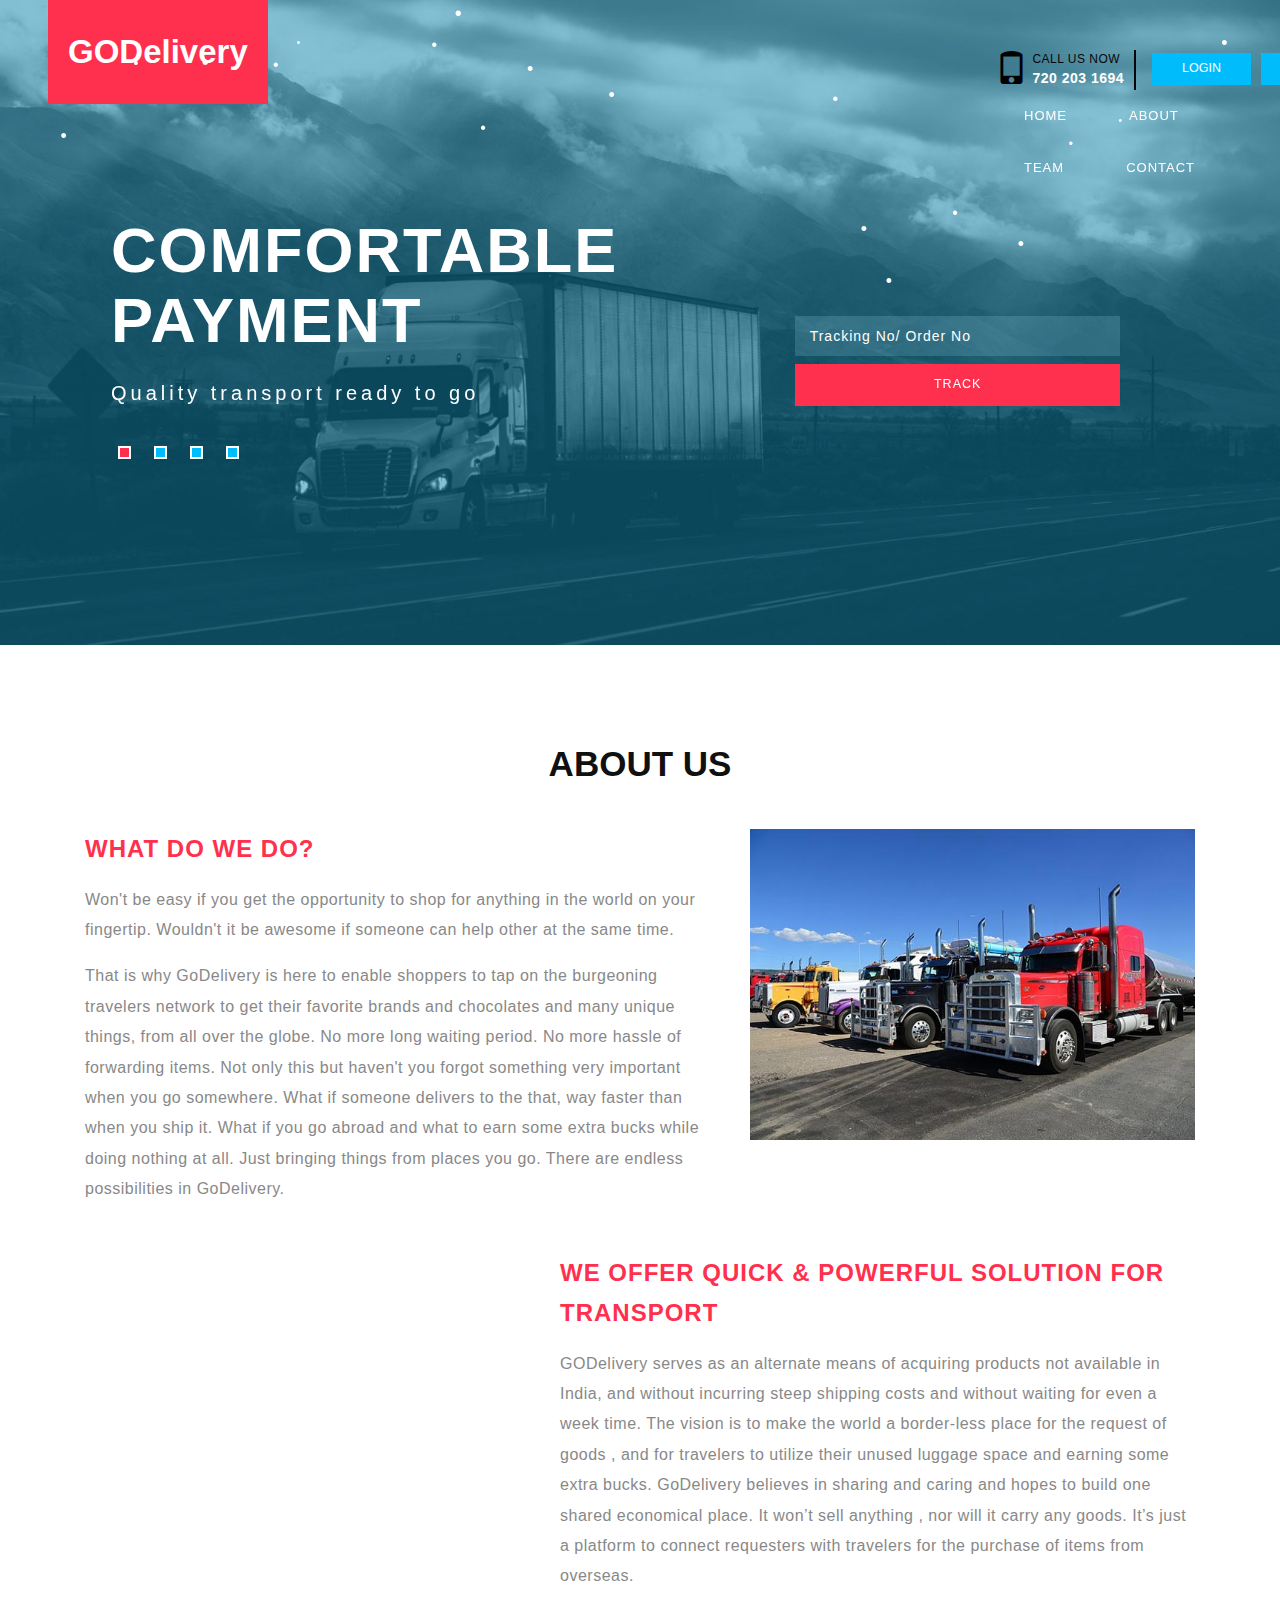
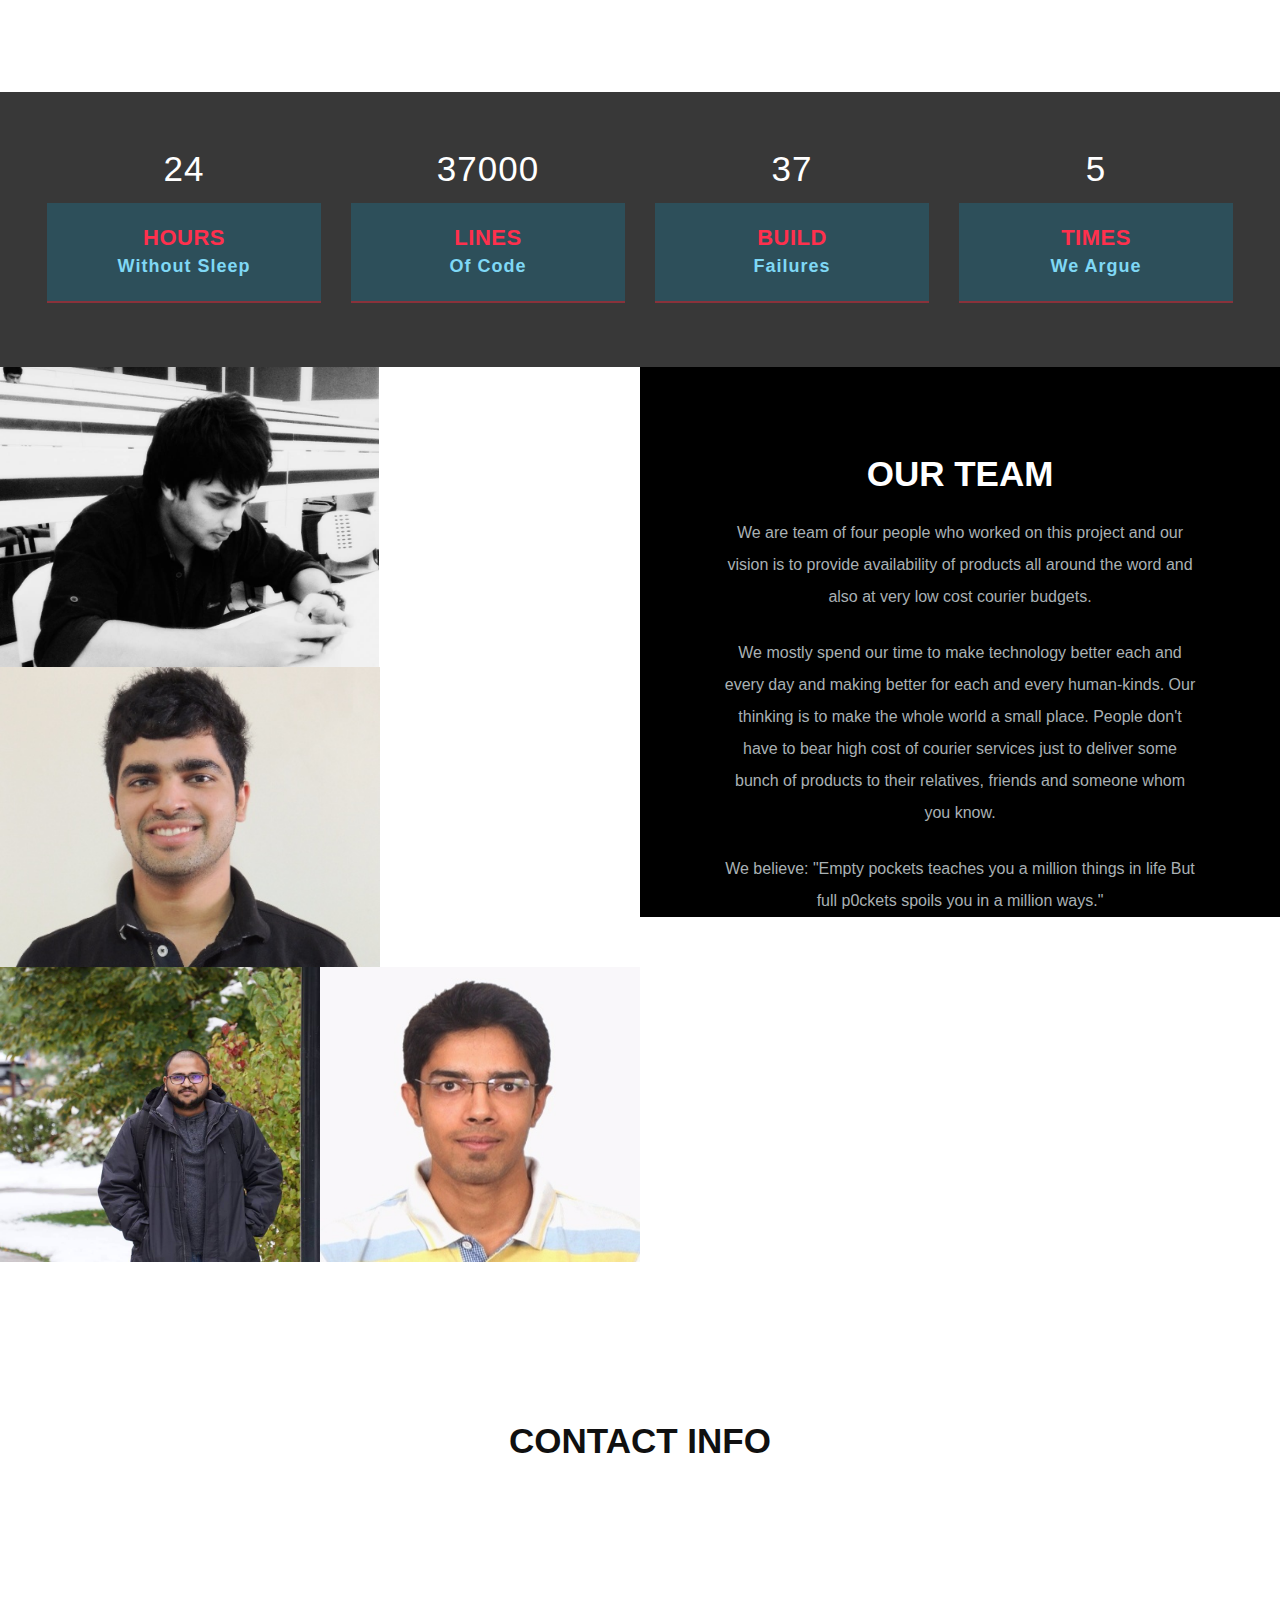
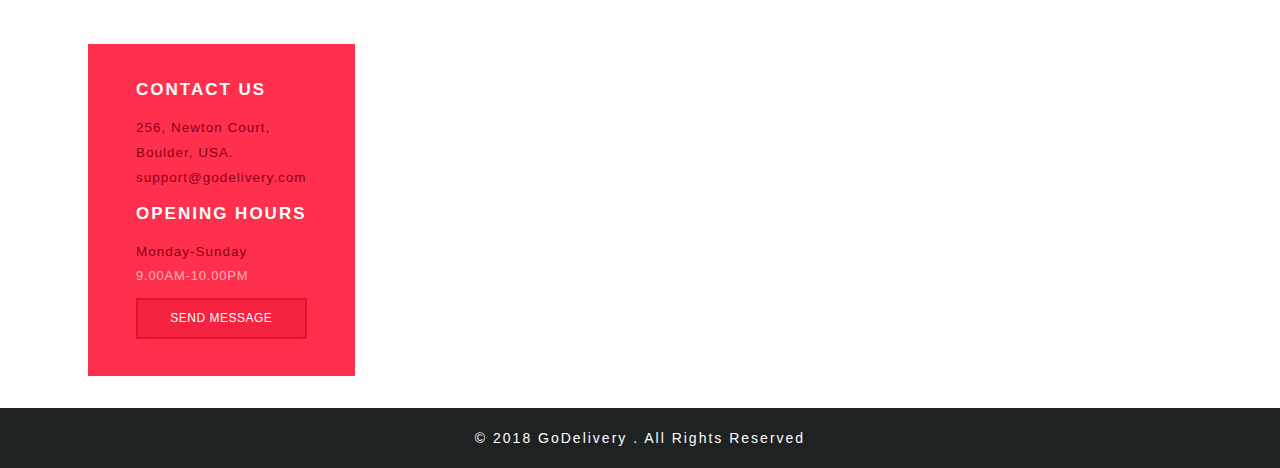
==== index.html @ 6491da3f "GODelivery files are added" ====
<!DOCTYPE html>
<html lang="en">

<head>
	<title>GoDelivery</title>
	<!-- for-mobile-apps -->
	<meta name="viewport" content="width=device-width, initial-scale=1">
	<meta http-equiv="Content-Type" content="text/html; charset=utf-8" />
	<meta name="keywords" content="Freightage Responsive web template, Bootstrap Web Templates, Flat Web Templates, Android Compatible web template, 
Smartphone Compatible web template, free webdesigns for Nokia, Samsung, LG, Sony Ericsson, Motorola web design" />
	<script type="application/x-javascript"> addEventListener("load", function() { setTimeout(hideURLbar, 0); }, false);
		function hideURLbar(){ window.scrollTo(0,1); } </script>
	<!-- //for-mobile-apps -->
	<link href="css/bootstrap.css" rel="stylesheet" type="text/css" media="all" />
	<link href="css/style.css" rel="stylesheet" type="text/css" media="all" />
	<link href="css/font-awesome.min.css" rel="stylesheet" type="text/css" media="all">
	<!--web-fonts-->
	<script type="text/javascript" src="js/snowstorm.js"></script>
	<!--//web-fonts-->
	<!--//fonts-->
</head>

<body>
	<div class="banner-w3layouts" id="home">
		<!--Top-Bar-->
		<div class="header">
			<nav class="navbar navbar-default">
				<div class="navbar-header">
					<button type="button" class="navbar-toggle" data-toggle="collapse" data-target="#bs-example-navbar-collapse-1">
						<span class="sr-only">Toggle navigation</span>
						<span class="icon-bar"></span>
						<span class="icon-bar"></span>
						<span class="icon-bar"></span>
					</button>
					<h1>
						<a href="index.html">GODelivery</a>
					</h1>
				</div>
				<div class="top-nav-text" style = 'margin-top:50px;position:absolute;margin-left:947px;'>
					<div class="nav-contact-w3ls">
						<span class="glyphicon glyphicon glyphicon-phone" aria-hidden="true"></span>
						<p>Call us now
							<br>
							<span class="call">720 203 1694</span>
						</p>
					</div>
					<a class="page-scroll" href="#myModal2" data-toggle="modal" data-hover="LOGIN">LOGIN</a>
					<a class="page-scroll" href="#myModal3" data-toggle="modal" data-hover="LOGIN">REGISTER</a>
				</div>
				<!-- navbar-header -->
				<div class="collapse navbar-collapse" id="bs-example-navbar-collapse-1" style='position:absolute;margin-top:90px;margin-left:945px;'>
					<ul class="nav navbar-nav navbar-right">
						<li>
							<a class="hvr-underline-from-center active scroll" href="home.html">Home</a>
						</li>
						<li>
							<a href="#features" class="hvr-underline-from-center scroll">About</a>
						</li>
						<li>
							<a href="#team" class="hvr-underline-from-center scroll scroll">Team</a>
						</li>
						<li>
							<a href="#contact" class="hvr-underline-from-center scroll scroll">Contact</a>
					</ul>
				</div>
				<div class="clearfix"> </div>
			</nav>

		</div>
		<!--//Top-Bar-->
		<script>
			function callme(){
				window.location = "home.html";
			}
		</script>
		<!-- modal -->
		<div class="modal about-modal w3-agileits fade" id="myModal2" tabindex="-1" role="dialog">
			<div class="modal-dialog" role="document">
				<div class="modal-content">
					<div class="modal-header">
						<button type="button" class="close" data-dismiss="modal" aria-label="Close">
							<span aria-hidden="true">&times;</span>
						</button>
					</div>
					<div class="modal-body login-page ">
						<!-- login-page -->
						<div class="login-top sign-top">
							<div class="agileits-login">
								<h5>Login</h5>
								<form action="#" method="post" >
									<input type="email" class="email" name="Email" placeholder="Email" required="" />
									<input type="password" class="password" name="Password" placeholder="Password" required="" />
									<div class="wthree-text">
										<ul>
											<li>
												<label class="anim">
													<input type="checkbox" class="checkbox">
													<span> Remember me ?</span>
												</label>
											</li>
											<li>
												<a href="#">Forgot password?</a>
											</li>
										</ul>
										<div class="clearfix"> </div>
									</div>
									<div class="w3ls-submit">
										<input type="submit" value="LOGIN" onclick="return callme()">
									</div>
								</form>

							</div>
						</div>
					</div>
				</div>
				<!-- //login-page -->
			</div>
		</div>
		<!-- //modal -->
		<!-- modal -->
		<div class="modal about-modal w3-agileits fade" id="myModal3" tabindex="-1" role="dialog">
			<div class="modal-dialog" role="document">
				<div class="modal-content">
					<div class="modal-header">
						<button type="button" class="close" data-dismiss="modal" aria-label="Close">
							<span aria-hidden="true">&times;</span>
						</button>
					</div>
					<div class="modal-body login-page ">
						<!-- login-page -->
						<div class="login-top sign-top">
							<div class="agileits-login">
								<h5>Register</h5>
								<form action="#" method="post">
									<input type="text" name="userid" placeholder="User ID" required="" />
									<input type="text" name="firstName" placeholder="First Name" required="" />
									<input type="text" name="lastName" placeholder="Last Name" required="" />
									<input type="email" name="Email" placeholder="Email" required="" />
									<input type="password" name="Password" placeholder="Password" required="" />
									<input type="password" name="confirmPassword" placeholder="Confirm Password" required="" />
									<div class="wthree-text">
										<ul>
											<li>
												<label class="anim">
													<input type="checkbox" class="checkbox">
													<span> I accept the terms of use</span>
												</label>
											</li>
										</ul>
										<div class="clearfix"> </div>
									</div>
									<div class="w3ls-submit">
										<input type="submit" value="Register">
									</div>
								</form>

							</div>
						</div>
					</div>
				</div>
				<!-- //login-page -->
			</div>
		</div>
		<!-- //modal -->
		<!--banner-->
		<!--Slider-->
		<div class="w3l_banner_info">
			<div class="col-md-7 slider">
				<div class="callbacks_container">
					<ul class="rslides" id="slider3">
						<li>
							<div class="slider_banner_info">
								<h4>Comfortable Payment</h4>
								<p>Quality transport ready to go</p>
							</div>

						</li>
						<li>
							<div class="slider_banner_info">
								<h4>Delivery unlimited.</h4>
								<p>Discover a better way of transport</p>
							</div>

						</li>
						<li>
							<div class="slider_banner_info">
								<h4>Comfortable Payment</h4>
								<p>Quality transport ready to go</p>
							</div>

						</li>
						<li>
							<div class="slider_banner_info">
								<h4>Delivery unlimited.</h4>
								<p>Discover a better way of transport</p>
							</div>

						</li>
					</ul>
				</div>
			</div>
			<div class="col-md-5 banner-form-agileinfo">
				<form action="#" method="post" style = 'margin-top:100px;'>
					<input type="text" class="email" name="trackingno" placeholder="Tracking No/ Order No" required="" />
	
					<input type="submit" class="hvr-shutter-in-vertical" value="Track">
				</form>
			</div>
		</div>
		<!--//Slider-->
		<div class="clearfix"></div>
	</div>

	<!--//banner-->

	<!-- welcome -->
	<div class="features" id="features">
		<div class="container">
			<h2 class="title-w3">About Us</h2>
			<div class="w3-agile-top-info">
				<div class="w3-welcome-grids">
					<div class="col-md-7 w3-welcome-left">
						<h5>What do we do?</h5>
						<p>Won't be easy if you get the opportunity to shop for anything in the world on your fingertip. Wouldn't it be awesome if someone can help other at the same time.
							<span>That is why GoDelivery is here to enable shoppers to tap on the burgeoning travelers network to
get their favorite brands and chocolates and many unique things, from all over the globe. No more long waiting period. No more hassle of forwarding items.
Not only this but haven't you forgot something very important when you go somewhere. What if
someone delivers to the that, way faster than when you ship it.
What if you go abroad and what to earn some extra bucks while doing nothing at all.
Just bringing things from places you go.
There are endless possibilities in GoDelivery.</span>
						</p>
					</div>
					<div class="col-md-5 w3ls-welcome-img1">
						<img src="images/w1.jpg" alt="" />
					</div>
					<div class="clearfix"> </div>
				</div>
				<div class="w3-welcome-grids w3-welcome-bottom">
					<div class="col-md-5 w3ls-welcome-img1 w3ls-welcome-img2">
						<img src="images/w2.jpg" alt="" />
					</div>
					<div class="col-md-7 w3-welcome-left">
						<h5>WE OFFER QUICK & POWERFUL SOLUTION FOR TRANSPORT</h5>
						<p>GODelivery serves as an alternate means of acquiring products not available in India, and without
incurring steep shipping costs and without waiting for even a week time.
The vision is to make the world a border-less place for the request of goods , and for travelers to
utilize their unused luggage space and earning some extra bucks.
GoDelivery believes in sharing and caring and hopes to build one shared economical place.
It won’t sell anything , nor will it carry any goods. It’s just a platform to connect requesters with
travelers for the purchase of items from overseas.
							
						</p>
					</div>
					<div class="clearfix"> </div>
				</div>
			</div>
		</div>
	</div>
	<!-- //welcome -->
	<!-- Stats -->
	<div class="jarallax  stats-agileits" id="stats">
		<div class="stats-info agileits w3layouts">
			<div class="col-md-3 agileits w3layouts col-sm-3 stats-grid stats-grid-1">
				<div class="numscroller agileits-w3layouts" data-slno='1' data-min='0' data-max='24' data-delay='3' data-increment="2">24</div>
				<div class="stat-info-w3ls">
					<h4 class="agileits w3layouts">
						<span>hours</span>without sleep</h4>
				</div>
			</div>
			<div class="col-md-3 col-sm-3 agileits w3layouts stats-grid stats-grid-2">
				<div class="numscroller agileits-w3layouts" data-slno='1' data-min='0' data-max='37000' data-delay='3' data-increment="50">37000</div>
				<div class="stat-info-w3ls">
					<h4 class="agileits w3layouts">
						<span>lines</span> of code</h4>
				</div>
			</div>
			<div class="col-md-3 col-sm-3 stats-grid agileits w3layouts stats-grid-3">
				<div class="numscroller agileits-w3layouts" data-slno='1' data-min='0' data-max='37' data-delay='3' data-increment="2">37</div>
				<div class="stat-info-w3ls">
					<h4 class="agileits w3layouts">
						<span>build</span> failures</h4>
				</div>
			</div>
			<div class="col-md-3 col-sm-3 stats-grid stats-grid-4 agileits w3layouts">
				<div class="numscroller agileits-w3layouts" data-slno='1' data-min='0' data-max='5' data-delay='3' data-increment="1">5</div>
				<div class="stat-info-w3ls">
					<h4 class="agileits w3layouts">
						<span>times</span> we argue</h4>
				</div>
			</div>
			<div class="clearfix"></div>
		</div>

	</div>
	<!-- //Stats -->



	<!-- send -->
	
	<!-- send -->


	<!--team-->
	<div class="team" id="team">
		<div class="col-md-6 agile-team-grids">
			<div class="col-md-6 team-grid" style='width:379px;height:300px;'>
				<div class="team-img">
					<img src="images/ajay1.jpg" class="img-responsive" alt=" " />
					<figcaption class="overlay">
						<h4>Ajay Kedia</h4>
						<span>Full-Stack Developer</span>
						<div class="w3l-social">
							<ul>
								<li>
									<a href="https://www.facebook.com/11bit0146" target = '_blank'>
										<i class="fa fa-facebook"></i>
									</a>
								</li>
								<li>
									<a href="https://github.com/ajaykedia1992" target = '_blank'>
										<i class="fa fa-twitter"></i>
									</a>
								</li>
								<li>
									<a href="https://github.com/ajaykedia1992" target = _blank>
										<i class="fa fa-github"></i>
									</a>
								</li>
							</ul>
						</div>
					</figcaption>
				</div>

			</div>
			<div class="col-md-6 team-grid" style='width:380px;height:300px;'>
				<div class="team-img">
					<img src="images/param.jpg" class="img-responsive" alt=" " />
					<figcaption class="overlay">
						<h4>Rohit Mehra</h4>
						<span>Front-End</span>
						<div class="w3l-social">
							<ul>
								<li>
									<a href="#">
										<i class="fa fa-facebook"></i>
									</a>
								</li>
								<li>
									<a href="#">
										<i class="fa fa-twitter"></i>
									</a>
								</li>
								<li>
									<a href="#">
										<i class="fa fa-google-plus"></i>
									</a>
								</li>
							</ul>
						</div>
					</figcaption>
				</div>

			</div>
			<div class="col-md-6 team-grid">
				<div class="team-img">
					<img src="images/ganesh.jpg" class="img-responsive" alt=" "  style='width:380px;height:295px;'/>
					<figcaption class="overlay">
						<h4>Ganesh</h4>
						<span>Front-End Developer</span>
						<div class="w3l-social">
							<ul>
								<li>
									<a href="#">
										<i class="fa fa-facebook"></i>
									</a>
								</li>
								<li>
									<a href="#">
										<i class="fa fa-twitter"></i>
									</a>
								</li>
								<li>
									<a href="#">
										<i class="fa fa-google-plus"></i>
									</a>
								</li>
							</ul>
						</div>
					</figcaption>
				</div>

			</div>
			<div class="col-md-6 team-grid" >
				<div class="team-img" >
					<img src="images/nikhil.jpg" class="img-responsive" alt=" " style='width:380px;height:295px;'/>
					<figcaption class="overlay">
						<h4>Nikhil</h4>
						<span>Backend Developer</span>
						<div class="w3l-social">
							<ul>
								<li>
									<a href="#">
										<i class="fa fa-facebook"></i>
									</a>
								</li>
								<li>
									<a href="#">
										<i class="fa fa-twitter"></i>
									</a>
								</li>
								<li>
									<a href="#">
										<i class="fa fa-google-plus"></i>
									</a>
								</li>
							</ul>
						</div>
					</figcaption>
				</div>

			</div>
			<div class="clearfix"></div>
		</div>
		<div class="col-md-6 team-grid-text-agile">

			<h4 class="title-w3 two">Our Team</h4>
			<p>We are team of four people who worked on this project and our vision is to provide availability of products all around the word and also at very low cost courier budgets.</p>
			<p> We mostly spend our time to make technology better each and every day and making better for each and every human-kinds. Our thinking is to make the whole world a small place. People don't have to bear high cost of courier services just to deliver some bunch of products to their relatives, friends and someone whom you know.
			<p>We believe:	"Empty pockets teaches you a million things in life But full p0ckets spoils you in a million ways."</p>
		</div>
		<div class="clearfix"> </div>

	</div>

	<!--map-->
	<br/><br/><br/><br/><br/><br/><br/>
	<div class = 'contact'>
	<div class="map-w3ls">
		<h4 class="title-w3">Contact Info</h4>
		<div class="contact-agile" id="contact">
			<div class="contact-left">
				<h6>Contact us</h6>
				<p>256, Newton Court,
					<br> Boulder, USA.</p>
				<p>
					<a href="ajay.kedia@colorado.edu" class="a1">support@godelivery.com</a>
				</p>
				<h6 class="open-w3ls">Opening Hours</h6>
				<p>Monday-Sunday</p>
				<span>9.00AM-10.00PM</span>
				<a class="page-scroll a2" href="#myModal1" data-toggle="modal" data-hover="LOGIN">Send Message</a>
			</div>
		</div>
		<!-- <iframe src="https://www.google.com/maps/embed?pb=!1m18!1m12!1m3!1d2481.2508055091607!2d-0.07901828417095903!3d51.54529987964132!2m3!1f0!2f0!3f0!3m2!1i1024!2i768!4f13.1!3m3!1m2!1s0x48761c91f36ba6cb%3A0xa3353c086b61a5e4!2s14+Tottenham+Rd%2C+London+N1+4EP%2C+UK!5e0!3m2!1sen!2sin!4v1484802856551" ></iframe> -->
		<iframe src="https://www.google.com/maps/embed?pb=!1m18!1m12!1m3!1d3055.774751728472!2d-105.26702568477383!3d40.01347868798954!2m3!1f0!2f0!3f0!3m2!1i1024!2i768!4f13.1!3m3!1m2!1s0x876bedd29fac7ef7%3A0x2e0fffeeb2b008dd!2sNewton+Court!5e0!3m2!1sen!2sus!4v1519552561321"></iframe>
	</div>
	</div>
	<!-- modal -->
	<div class="modal about-modal w3-agileits fade" id="myModal1" tabindex="-1" role="dialog">
		<div class="modal-dialog" role="document">
			<div class="modal-content">
				<div class="modal-header">
					<button type="button" class="close" data-dismiss="modal" aria-label="Close">
						<span aria-hidden="true">&times;</span>
					</button>
				</div>
				<div class="modal-body login-page ">
					<!-- login-page -->
					<div class="login-top sign-top">
						<div class="agileits-login">
							<h5>Send A Message</h5>
							<form action="#" method="post">
								<input type="text" name="name" placeholder="Name" required="" />
								<input type="text" name="Email" placeholder="Email" required="" />
								<input type="text" name="Subject" placeholder="Subject" required="" />
								<textarea name="your message" placeholder="Your message" required=""></textarea>
								<div class="w3ls-submit">
									<input type="submit" value="Send Message">
								</div>
							</form>

						</div>
					</div>
				</div>
			</div>
			<!-- //login-page -->
		</div>
	</div>
	<!-- //modal -->
	<!--//map-->

	<div class="copy">
		<p>© 2018 GoDelivery . All Rights Reserved </p>
	</div>
	<!-- js -->
	<script type="text/javascript" src="js/jquery-2.1.4.min.js"></script>
	<!-- jarallax-js -->
	<script src="js/jarallax.js"></script>
	<script src="js/SmoothScroll.min.js"></script>
	<script type="text/javascript">
		/* init Jarallax */
		$('.jarallax').jarallax({
			speed: 0.5,
			imgWidth: 1366,
			imgHeight: 768
		})
	</script>
	<!-- //jarallax-js -->
	<!--banner Slider starts Here-->
	<script src="js/responsiveslides.min.js"></script>
	<script>
		// You can also use "$(window).load(function() {"
		$(function () {
			// Slideshow 4
			$("#slider3").responsiveSlides({
				auto: true,
				pager: true,
				nav: false,
				speed: 500,
				namespace: "callbacks",
				before: function () {
					$('.events').append("<li>before event fired.</li>");
				},
				after: function () {
					$('.events').append("<li>after event fired.</li>");
				}
			});

		});
	</script>

	<!--banner Slider starts Here-->


	<!--light-box-files -->
	<script src="js/modernizr.custom.js"></script>
	<script src="js/jquery.chocolat.js"></script>
	<link rel="stylesheet" href="css/chocolat.css" type="text/css" media="screen">
	<!--//light-box-files -->
	<script type="text/javascript">
		$(function () {
			$('.gallery a').Chocolat();
		});
	</script>
	<!-- //js -->
	<!-- start-smoth-scrolling -->
	<script type="text/javascript" src="js/move-top.js"></script>
	<script type="text/javascript" src="js/easing.js"></script>
	<script type="text/javascript">
		jQuery(document).ready(function ($) {
			$(".scroll").click(function (event) {
				event.preventDefault();
				$('html,body').animate({ scrollTop: $(this.hash).offset().top }, 1000);
			});
		});
	</script>
	<!-- start-smoth-scrolling -->
	<!--//footer-section-->
	<!-- Starts-Number-Scroller-Animation-JavaScript -->
	<script type="text/javascript" src="js/numscroller-1.0.js"></script>
	<!-- //Starts-Number-Scroller-Animation-JavaScript -->
	<!-- smooth scrolling -->
	<script type="text/javascript">
		$(document).ready(function () {
			/*
				var defaults = {
				containerID: 'toTop', // fading element id
				containerHoverID: 'toTopHover', // fading element hover id
				scrollSpeed: 1200,
				easingType: 'linear' 
				};
			*/
			$().UItoTop({ easingType: 'easeOutQuart' });
		});
	</script>
	<a href="#" id="toTop" style="display: block;">
		<span id="toTopHover" style="opacity: 1;"> </span>
	</a>
	<!-- //smooth scrolling -->


	<script type="text/javascript" src="js/bootstrap-3.1.1.min.js"></script>
</body>

</html>
---- css/style.css ----
/*--
Author: W3layouts
Author URL: http://w3layouts.com
License: Creative Commons Attribution 3.0 Unported
License URL: http://creativecommons.org/licenses/by/3.0/
--*/
html, body{
	margin:0;
	font-size: 100%;
	font-family: 'Lato', sans-serif;
	background: #fff;
}
.classBack{
	background-color: #01BCFA !important;
}
.dateField{
	color:white;
	width: 100%;
    margin-bottom: 8px;
}
.text-center{
	text-align: center;	
}
.margin-top-em{
	margin-top: 7em;
}
.bottomMargin8{
	margin-bottom: 8px;
}
body a {
	text-decoration:none;
	transition:0.5s all;
	-webkit-transition:0.5s all;
	-moz-transition:0.5s all;
	-o-transition:0.5s all;
	-ms-transition:0.5s all;
}
a:hover{
 text-decoration:none;
}
input[type="button"],input[type="submit"]{
	transition:0.5s all;
	-webkit-transition:0.5s all;
	-moz-transition:0.5s all;
	-o-transition:0.5s all;
	-ms-transition:0.5s all;
}
.timeField{
	width: 100%;
    background-color: #01BCFA;
    margin-bottom: 8px;
}

h1,h2,h3,h4,h5,h6{
	margin:0;
	font-family: 'Montserrat', sans-serif;
    font-weight: 600;
}	
p{
	margin:0;
}
ul{
	margin:0;
	padding:0;
}
label{
	margin:0;
}
/*--header--*/
.navbar-header h1 {
    text-align: center;
}
.navbar-header h1 img {
    margin-right: 0.3em;
}
.navbar-header h1 a {
    color: #FFF;
    text-decoration: none;
    font-size: 33px;
    display: block;
    background: #ff304d;
    padding: 34px 20px;
    font-weight: 600;
}
.navbar-header h1 a span {
    font-size: .3em;
    display: block;
    letter-spacing: 8px;
}
/*-- top-nav --*/
.glyphicon.glyphicon-phone {
    color: #000;
    font-size: 33px;
	display: inline;
}
.nav-contact-w3ls {
    display: inline-block;
    border-right: 2px solid #070707;
    padding-right: 10px;
    margin-right: 10px;
	    float: left;
}
.nav-contact-w3ls p {
    display: inline-block;
    font-size: 12px;
    text-transform: uppercase;
    letter-spacing: .5px;
	    color: #070707;
}
.top-nav-text .call {
    font-size: 14px;
    color: #ffffff;
    font-weight: 600;
    /* float: left; */
    margin-top: 4px;
}
.top-nav-text a {
    display: inline-block;
    color: #fff;
    font-size: 14px;
    padding: 7px 30px;
    background: #01bcfa;
	margin-left:2em;
	text-decoration:none;
}
.top-nav-text {
    margin-top: 14px;
    float: right;
    width: 29%;
    margin-left: 3em;
}
/* Underline From Center */
.hvr-underline-from-center {
  display: inline-block;
  vertical-align: middle;
  -webkit-transform: translateZ(0);
  transform: translateZ(0);
  box-shadow: 0 0 1px rgba(0, 0, 0, 0);
  -webkit-backface-visibility: hidden;
  backface-visibility: hidden;
  -moz-osx-font-smoothing: grayscale;
  position: relative;
  overflow: hidden;
}
.hvr-underline-from-center:before {
  content: "";
  position: absolute;
  z-index: -1;
  left: 50%;
  right: 50%;
  bottom: 0;
  background:#ff304d;
  height: 2px;
  -webkit-transition-property: left, right;
  transition-property: left, right;
  -webkit-transition-duration: 0.3s;
  transition-duration: 0.3s;
  -webkit-transition-timing-function: ease-out;
  transition-timing-function: ease-out;
}
.hvr-underline-from-center:hover:before, .hvr-underline-from-center:focus:before, .hvr-underline-from-center:active:before {
  left: 0;
  right: 0;
}

.navbar-default {
    background: none;
    border: none;
    margin: 0;
    min-height: inherit;
}
.navbar-default .navbar-nav > .active > a, .navbar-default .navbar-nav > .active > a:hover, .navbar-default .navbar-nav > .active > a:focus {
    color: #99abd5;
    background: none;
}
.navbar-nav > li {
   margin: 0 0.5em;
}
.navbar-nav > li:nth-child(6){
	margin-right:0!important;
}
.navbar-default .navbar-nav > li > a:hover, .navbar-default .navbar-nav > li > a:focus,.navbar-default .navbar-nav li a.active {
    color: #ff8c00;
}
.navbar-right {
    float: right!important;
    margin-right:0px!important;
}
.navbar-collapse {
    padding: 0!important;
}
/*-- //top-nav --*/
/*-- animate popup --*/ 
/*-- login form --*/
.login-top.sign-top {
    background: #272525;
}
.agileits-login {
    padding:3em;
}
.agileits-login input[type="text"], .agileits-login input[type="password"], .agileits-login input[type="email"], .agileits-login textarea {
    outline: none;
    font-size: 1em;
    color: #fff;
    padding: 10px;
	letter-spacing: 1px;
    margin: 0;
    width: 100%;
    border: none;
    border-bottom: 2px solid transparent;
    -webkit-appearance: none;
    margin-bottom: 2em;
    background: rgba(146, 142, 142, 0.33);
}
.agileits-login textarea {
	resize:none;
	height:80px;
	margin-bottom:0!important;
}
.agileits-login input[type="text"]:focus, .agileits-login input[type="password"]:focus,.agileits-login input[type="email"]:focus,.agileits-login textarea:focus {
    border-bottom: 2px solid rgb(223, 31, 58);
}
.agileits-login ::-webkit-input-placeholder {
   color: #fff; 
} 
.agileits-login :-moz-placeholder { /* Firefox 18- */
   color: #fff;
} 
.agileits-login ::-moz-placeholder {  /* Firefox 19+ */
   color: #fff; 
} 
.agileits-login :-ms-input-placeholder {  
   color: #fff; 
}
/*-- checkbox --*/
.agileits-login label {
    font-size: 1em;
    color: #fff;
	letter-spacing: 0.5px;
    font-weight: 400;
    cursor: pointer;
    position: relative;
}
input.checkbox {
    background: #ff304d;
    cursor: pointer;
    width: 1.2em;
    height: 1.2em;
    display: inline-block;
	margin: 0 5px 0 0;
	vertical-align: text-bottom;
}
input.checkbox:before {
	content: "";
	position: absolute;
	width: 1.2em;
	height: 1.2em;
	background: inherit;
	cursor: pointer;
}
input.checkbox:after {
	content: ""; 
	position: absolute;
	top: 0px;
	left: 0;
	z-index: 1;
	width: 1.2em;
	height: 1.2em;
	border: 1px solid #fff; 
	-webkit-transition: .4s ease-in-out;
	-moz-transition: .4s ease-in-out; 
	transition: .4s ease-in-out;
}
input.checkbox:checked:after {
	-webkit-transform: rotate(-45deg);
	-moz-transform: rotate(-45deg);
	-o-transform: rotate(-45deg);
	-ms-transform: rotate(-45deg);
	transform: rotate(-45deg);
	height: 1.2em;
	border-color: #fff;
	border-top-color: transparent;
	border-right-color: transparent;
}
.anim input.checkbox:checked:after {
	-webkit-transform: rotate(-45deg);
	-moz-transform: rotate(-45deg);
	-o-transform: rotate(-45deg);
	-ms-transform: rotate(-45deg);
	transform: rotate(-45deg);
	height: .6em;
	border-color: transparent;
	border-right-color: transparent;
	animation: .4s rippling .4s ease;
	animation-fill-mode: forwards;
}
@keyframes rippling {
	50% {
		border-left-color: #fff;
	}
	100% {
		border-bottom-color: #fff;
		border-left-color: #fff;
	}
} 
/*-- //checkbox --*/ 
.wthree-text {
    margin-top: 0.5em;
}
.wthree-text ul li {
    display: inline-block;
    float: left;
}
.wthree-text ul li:nth-child(2) {
    float: right;
}
.wthree-text ul li a {
    font-size: 1em;
    color: #fff;
	letter-spacing: 0.5px;
	transition: 0.5s all;
	-webkit-transition: 0.5s all;
	-moz-transition: 0.5s all;
	-o-transition: 0.5s all;
	-ms-transition: 0.5s all;
}
.wthree-text ul li a:hover {
    text-decoration: underline;
}
.w3ls-submit {
    text-align: center;
    margin-top: 2.5em;
} 
.agileits-login input[type="submit"] {
    font-size: 1em;
    color: #fff;
    border:none;
    outline: none;
    padding: .8em 5em;
    -webkit-appearance: none;
	text-transform: uppercase;
    transition: .5s all;
    background: #dd1733;
    display: inline-block;
	transition: 0.5s all;
	-webkit-transition: 0.5s all;
	-moz-transition: 0.5s all;
	-o-transition: 0.5s all;
	-ms-transition: 0.5s all;
}
.agileits-login input[type="submit"]:hover {
    background:#01bcfa;
	transition: 0.5s all;
	-webkit-transition: 0.5s all;
	-moz-transition: 0.5s all;
	-o-transition: 0.5s all;
	-ms-transition: 0.5s all;
} 
.modal-header {
    border-bottom: none;
}
/*-- //animate popup --*/ 
/*--//header--*/

/*--banner-slider--*/
#slider2,
#slider3 {
  box-shadow: none;
  -moz-box-shadow: none;
  -webkit-box-shadow: none;
  margin: 0 auto;
}
.rslides_tabs li:first-child {
  margin-left: 0;
}
.rslides_tabs .rslides_here a {
  background: rgba(255,255,255,.1);
  color: #fff;
  font-weight: bold;
}
.events {
  list-style: none;
}
.callbacks_container {
  position: relative;
  float: left;
  width: 100%;
}
.callbacks {
  position: relative;
  list-style: none;
  overflow: hidden;
  width: 100%;
  padding: 0;
  margin: 0;
}
.callbacks li {
  position: absolute;
  width: 100%;
}
.callbacks img {
  position: relative;
  z-index: 1;
  height: auto;
  border: 0;
}
.callbacks .caption {
	display: block;
	position: absolute;
	z-index: 2;
	font-size: 20px;
	text-shadow: none;
	color: #fff;
	left: 0;
	right: 0;
	padding: 10px 20px;
	margin: 0;
	max-width: none;
	top: 10%;
	text-align: center;
}
.callbacks_nav {
    position: absolute;
    -webkit-tap-highlight-color: rgba(0,0,0,0);
    bottom:-35%;
    left: 0;
    z-index: 3;
    text-indent: -9999px;
    overflow: hidden;
    text-decoration: none;
    width:32px;
    height:32px;
	display:none;
}
 .callbacks_nav:hover{
  	opacity: 0.5;
  }
.callbacks_nav.next {
  left: auto;
      left:51%;
 }
 .callbacks_nav.prev {
	right: auto;
	background-position:left top;
	    left: 46%;
}
#slider3-pager a {
  display: inline-block;
}
#slider3-pager span{
  float: left;
}
#slider3-pager span{
	width:100px;
	height:15px;
	background:#fff;
	display:inline-block;
	border-radius:30em;
	opacity:0.6;
}
#slider3-pager .rslides_here a {
  background: #FFF;
  border-radius:30em;
  opacity:1;
}
#slider3-pager a {
  padding: 0;
}
#slider3-pager li{
	display:inline-block;
}
.rslides {
  position: relative;
  list-style: none;
  overflow: hidden;
  width: 100%;
  padding: 0;
}
.rslides li {
  -webkit-backface-visibility: hidden;
  position: absolute;
  display:none;
  width: 100%;
  left: 0;
  top: 0;
}
.rslides li{
  position: relative;
  display: block;
  float: left;
}
.rslides img {
    height: auto;
    border: 0;
}
.callbacks_tabs {
    list-style: none;
    position: absolute;
    bottom: -7%;
    left: -1.5%;
    padding: 0;
    margin: 0;
    z-index: 990;
    display: block;
    text-align: center;
}
.slider-top span{
	font-weight:600;
}
.callbacks_tabs li{
       display: inline-block;
    margin: 0 7px;
}
/*----*/
.callbacks_tabs a{
 visibility: hidden;
}
.callbacks_tabs a:after {
    content: "\f111";
    font-size: 0;
    font-family: FontAwesome;
    visibility: visible;
    display: block;
    height: 13px;
    width: 13px;
    display: inline-block;
    background: #01bcfa;
    border: 2px solid #fff;
}
.callbacks_here a:after{
	background:#ff304d;
}
/*----*/
.header {
    padding: 0 3em;
}
.w3l_banner_info {
    text-align: left;
    margin: 0 auto;
    width: 85%;
}
.slider_banner_info h4 {
    font-size: 76px;
    margin-bottom: .4em;
    text-transform: uppercase;
    color: #fff;
    font-weight: bold;
    letter-spacing: 2px;
}
.slider_banner_info p {
    color: #ffffff;
    font-size: 20px;
    letter-spacing: 4px;
    margin-bottom: 1.5em;
    line-height: 26px;
}
.slider_banner_info {
    margin-top: 9em;
}
/*-- banner-form --*/
/* Shutter In Vertical */
.hvr-shutter-in-vertical {
  display: inline-block;
  vertical-align: middle;
  -webkit-transform: perspective(1px) translateZ(0);
  transform: perspective(1px) translateZ(0);
  box-shadow: 0 0 1px transparent;
  position: relative;
  background: #2098D1;
  -webkit-transition-property: color;
  transition-property: color;
  -webkit-transition-duration: 0.3s;
  transition-duration: 0.3s;
}
.hvr-shutter-in-vertical:before {
  content: "";
  position: absolute;
  z-index: -1;
  top: 0;
  bottom: 0;
  left: 0;
  right: 0;
  background: #e1e1e1;
  -webkit-transform: scaleY(1);
  transform: scaleY(1);
  -webkit-transform-origin: 50%;
  transform-origin: 50%;
  -webkit-transition-property: transform;
  transition-property: transform;
  -webkit-transition-duration: 0.3s;
  transition-duration: 0.3s;
  -webkit-transition-timing-function: ease-out;
  transition-timing-function: ease-out;
}
.hvr-shutter-in-vertical:hover, .hvr-shutter-in-vertical:focus, .hvr-shutter-in-vertical:active {
  color: white;
}
.hvr-shutter-in-vertical:hover:before, .hvr-shutter-in-vertical:focus:before, .hvr-shutter-in-vertical:active:before {
  -webkit-transform: scaleY(0);
  transform: scaleY(0);
}
.banner-form-agileinfo {
	 padding: 0 5em;
    margin-top: 9em;
}
.banner-form-agileinfo input[type="text"], .banner-form-agileinfo input[type="email"], .banner-form-agileinfo textarea, .form-control {
    border: none;
    width: 100%;
    background: rgba(167, 230, 252, 0.18);
    padding: 10px 15px;
    margin-bottom: 8px;
    outline: none;
    font-size: 14px;
    color: #fff;
    font-family: 'Lato', sans-serif;
    letter-spacing: 1px;
}
.form-control {
    border-radius: 0!important;
    height: 38px;
	padding-left:11px!important;
}
.form-control:focus{
	    border: none;
    box-shadow: none;
}
option {
    background: #221e1e;
}
.banner-form-agileinfo textarea{
	height:60px;
	border:none;
	resize:none;
}
.banner-form-agileinfo input[type="submit"] {
    width: 100%;
    margin-top: 0px;
    padding: 12px 0px;
    font-size: 12.5px;
    color: #fff;
    letter-spacing: 1px;
    text-transform: uppercase;
    border: none;
    background: #ff304d;
    -webkit-transition: 0.5s all;
    -o-transition: 0.5s all;
    -moz-transition: 0.5s all;
    -ms-transition: 0.5s all;
    transition: 0.5s all;
}
.banner-form-agileinfo input[type="submit"]:hover {
    background: #01bcfa;
	-webkit-transition:0.5s all;
	-o-transition:0.5s all;
	-moz-transition:0.5s all;
	-ms-transition:0.5s all;
	transition:0.5s all;
}
.banner-form-agileinfo input[type="submit"]:focus {
    outline: none;
}
/*-- //banner-form --*/
/*-- //Slider --*/
.navbar {
  margin-bottom: 0;
}
.navbar-nav {
  float: right;
}
.navbar-default {
  background:none;
  border-color: #012231;
}
.navbar-default .navbar-brand {
	font-family: 'Days One', sans-serif;
	color:#fff !important;
	font-size:40px;
	text-decoration: none;
}
a.navbar-brand img {
    display: inline-block;
}
.navbar-default .navbar-collapse, .navbar-default .navbar-form {
    padding: 0;
    margin-top: 5px;
}
.navbar-default .navbar-brand:hover {
	color: #fff;
	text-decoration: none;
}
a.navbar-brand span {
  color: #2FD828;
  margin-left: 12px;
}
.navbar {
    position: relative;
    min-height: inherit;
}
.navbar-default .navbar-nav > .active > a, .navbar-default .navbar-nav > .active > a:hover, .navbar-default .navbar-nav > .active > a:focus {
  color: #fff;
  background-color: #2FD828;
}
.navbar-default .navbar-nav > li > a{
	color: #fff;
	font-size: 15px;
	letter-spacing: 1px;
	text-transform:uppercase;
    padding: 16px 23px;
    position: relative;
    font-weight: 400;
}
.navbar-nav > li > a {
    padding-top: 10px;
    padding-bottom: 10px;
}
.navbar-brand {
    height: 0;
    padding: 0;
	}
.navbar{
    border-radius: 0px; 
	border:none;
}
.navbar-default .navbar-brand {
    color: #fff;
}
.navbar-default .navbar-nav > li > a:hover, .navbar-default .navbar-nav > li > a:focus, .navbar-default .navbar-nav > li > a.active {
    color: #ffffff;
}
.navbar {
    border-radius: 0px;
    border: none;
    padding: 0px 0;
}

/*-- //Banner-Slider --*/
.banner-w3layouts {
    position:relative;
	background:url('../images/bann5.jpg')no-repeat 0px 0px;
	min-height: 750px;
	-webkit-background-size:cover;
	-o-background-size:cover;
	-moz-background-size:cover;
	-ms-background-size:cover;
	background-size:cover;
}

/*--//banner--*/
/*--modal--*/
.modal-content  img{
	width:100%;
	height:300px;
}
.modal-content h4 {
    color: #000000;
    text-align: center;
    font-size: 30px;
}
.modal-content h5 {
    color: #ffffff;
    text-align: center;
    font-size: 27px;
    margin-bottom: 1em;
    letter-spacing: 1.5px;
    text-transform: uppercase;
}
.modal-content p {
    color: #636363;
    font-size: 14px;
    line-height: 25px;
}
/*--//modal--*/
/*-- main --*/
.features,.capabilities,.gallery{
	padding:100px 0px;
}
h4.title-w3 ,h2.title-w3 {
    font-size: 35px;
    color: #101010;
    text-align: center;
    margin-bottom: 45px;
	text-transform:uppercase;
}
/*-- //main --*/
/*-- welcome --*/
.w3-welcome-left h5 {
    color: #ff304d;
    font-size: 1.5em;
    text-transform: uppercase;
    font-weight: 600;
    letter-spacing: 1px;
    margin: 0;
    line-height: 40px;
}
.w3-welcome-left p {
    color: #888;
    line-height: 1.9em;
    margin: 1em 0 0 0;
    font-size: 16px;
	letter-spacing: .5px;
}
.w3-welcome-left p span{
	display:block;
	margin:1em 0 0 0;
}
.w3ls-welcome-img1 img{
	width:100%;
}
.w3-welcome-bottom{
	margin:3em 0 0 0;
}
/*-- //welcome --*/
/*-- Stats --*/
.stats-agileits {
    background: url(../images/counter.jpg)no-repeat 0px 0px;
    background-size: cover;
    padding: 0;
    position: relative;
    text-align: center;
    z-index: 999;
    margin: 0;
}
.stats-grid {
    text-align: center;
    margin-bottom: 2em;
}
.numscroller {
    font-size: 40px;
    margin: 20px 0 5px;
    color: #ffffff;
    letter-spacing: 1px;
    font-family: 'Lato', sans-serif;
}
.stats-grid h4 {
    font-family: 'Montserrat', sans-serif;
    font-size: 19px;
    font-weight: 700;
    margin-top: .5em;
    color: #7fd8f5;
    text-transform: capitalize;
    padding: 20px;
    line-height: 29px;
    letter-spacing: 1px;
    background: rgba(1, 188, 250, 0.18);
    border-bottom: 2px solid rgba(202, 31, 38, 0.59);
}
.stats-info {
    margin: 0 auto;
    padding: 2em 2em;
    /* border: 5px solid rgba(238, 238, 238, 0.51); */
    background: rgba(0, 0, 0, 0.78);
}
h4.agileits.w3layouts span {
    display: block;
    font-size: 25px;
    text-transform: uppercase!important;
    letter-spacing: 0.5px;
    font-weight: bold;
    color: #ff304d;
}
.jarallax {
    position: relative;
    background-size: cover;
    background-repeat: no-repeat;
    background-position: 50% 50%;
}
/*-- //Stats --*/
/*-- capabilities --*/
.left {
	-webkit-clip-path: polygon(0 0, 75% 0, 100% 100%, 0% 100%);
    clip-path: polygon(0 0, 75% 0, 100% 100%, 0% 100%);
}
.leftw3ls .hvr-rectangle-out:before{
	-webkit-clip-path: polygon(0 0, 75% 0, 100% 100%, 0% 100%);
    clip-path: polygon(0 0, 75% 0, 100% 100%, 0% 100%);
}
.right {
	-webkit-clip-path: polygon(28% 0, 100% 0, 100% 100%, 0% 100%);
    clip-path: polygon(28% 0, 100% 0, 100% 100%, 0% 100%);
}
.rightw3ls .hvr-rectangle-out:before{
	-webkit-clip-path: polygon(28% 0, 100% 0, 100% 100%, 0% 100%);
    clip-path: polygon(28% 0, 100% 0, 100% 100%, 0% 100%);
}
.agileits_w3layouts_features_grids,.w3l_features_bottom_grids{
	margin:3em 0 0;
}
.agileits_w3layouts_features_gridr img{
	margin:0 auto;
}
.agile-why-text h4 {
    font-size: 1.5em;
    color: #ff304d;
    letter-spacing: 1px;
}
.agile-why-text p {
    margin: 1em 0 0;
    color: #777;
    line-height: 1.9em;
    font-size: 16px;
}
.siml-w3ls {
    padding-left: 0;
    text-align: right;
}
.simr-w3ls{
	padding-right: 0;
	 text-align: left;
}
.wthree_agile_us i {
    width: 100px;
    height: 100px;
    text-align: center;
    position: relative;
    z-index: 1;
    /* border-radius: 50%; */
}
.wthree_agile_us  i{
	font-size: 1.5em;
	color:#fff;
	line-height:4em;
}
.wthree_agile_us{
	margin-top:3em;
}
.mid-img-agileits{
	background: url(../images/cab.jpg)no-repeat 0px 0px;
    min-height: 475px;
    -webkit-background-size: cover;
    -o-background-size: cover;
    -moz-background-size: cover;
    -ms-background-size: cover;
    background-size: cover;
}
/* Rectangle Out */
.hvr-rectangle-out {
  display: inline-block;
  vertical-align: middle;
  -webkit-transform: translateZ(0);
  transform: translateZ(0);
  box-shadow: 0 0 1px rgba(0, 0, 0, 0);
  -webkit-backface-visibility: hidden;
/*-- agileits --*/
  backface-visibility: hidden;
  -moz-osx-font-smoothing: grayscale;
  position: relative;
  background:#01bcfa;
  -webkit-transition-property: color;
  transition-property: color;
  -webkit-transition-duration: 0.3s;
  transition-duration: 0.3s;
   /*--     border-radius: 50%;
	  -webkit-border-radius: 50%;
	    -o-border-radius: 50%;
		  -moz-border-radius: 50%;
		    -ms-border-radius: 50%;--*/
}
.hvr-rectangle-out:before {
  content: "";
  position: absolute;
  z-index: -1;
  top: 0;
  left: 0;
  right: 0;
  bottom: 0;
     background: #ff304d;
  -webkit-transform: scale(0);
  transform: scale(0);
  -webkit-transition-property: transform;
  transition-property: transform;
  -webkit-transition-duration: 0.3s;
  transition-duration: 0.3s;
  -webkit-transition-timing-function: ease-out;
  transition-timing-function: ease-out;
  /*--    border-radius: 50%;
	  -webkit-border-radius: 50%;
	    -o-border-radius: 50%;
		  -moz-border-radius: 50%;
		    -ms-border-radius: 50%;--*/
}
.hvr-rectangle-out:hover, .hvr-rectangle-out:focus, .hvr-rectangle-out:active {
  color: white;
}
.hvr-rectangle-out:hover:before, .hvr-rectangle-out:focus:before, .hvr-rectangle-out:active:before,.agile_banner_bottom_grid:hover .hvr-rectangle-out:before{
  -webkit-transform: scale(1);
  transform: scale(1);
}
/*-- //capabilities --*/
/*-- team --*/
h4.two {
    color: #fff;
}
.team-grid-text-agile {
    padding: 6em 5em 0em 5em;
		min-height: 630.2px;
    background: #000000;
}
.team-grid-text-agile p {
    line-height: 3em;
    color: #a9b1b4;
    margin-top: 3em;
    text-align: center;
    font-size: 16.4px;
}
.team-grid {
    text-align: center;
}
.team-grid img {
    width: 100%;
}
.team-img {
    position: relative;
}
.team-img:hover .overlay {
    cursor: pointer;
    opacity: 1;
    filter: alpha(opacity=100);
    -webkit-transform: rotateY(0deg) scale(1,1);
    -moz-transform: rotateY(0deg) scale(1,1);
    -ms-transform: rotateY(0deg) scale(1,1);
    -o-transform: rotateY(0deg) scale(1,1);
    transform: rotateY(0deg) scale(1,1);
}
.team-img .overlay {
    padding: 5em 0.5em 0em;
    line-height: 24px;
}
.overlay {
        background: rgba(1, 188, 250, 0.52);
    text-align: center;
    position: absolute;
    left: 0;
    top: 0;
    width: 100%;
    height: 100%;
    color: #fff;
    opacity: 0;
    filter: alpha(opacity=0);
    -webkit-transition: all 450ms ease-out 0s;
    -moz-transition: all 450ms ease-out 0s;
    -o-transition: all 450ms ease-out 0s;
    transition: all 450ms ease-out 0s;
    -webkit-transform: rotateY(180deg) scale(0.5,0.5);
    -moz-transform: rotateY(180deg) scale(0.5,0.5);
    -ms-transform: rotateY(180deg) scale(0.5,0.5);
    -o-transform: rotateY(180deg) scale(0.5,0.5);
    transform: rotateY(180deg) scale(0.5,0.5);
}
.team-grid h5 {
    font-size: 1.4em;
}
.team-grid p {
    font-size: 1em;
    line-height: 1.8em;
    color: #eee;
}
.team-grid h4 {
    font-size: 1.5em;
    color: #fff;
    margin: 1em 0 .2em;
    text-transform: capitalize;
}
h3.tittle3 {
    font-size: 3.5em;
    text-align: center;
    color: #fff;
}
.team-grid span {
    font-size: 1em;
    color: #efefef;
    margin: 0;
}
.w3l-social {
    margin: 1em 0 0 0;
}
.w3l-social ul{
	padding:0;
	margin:0;
}
.w3l-social ul li{
	display:inline-block;
}
.w3l-social ul li a {
	color: #333;
    text-align: center;
}
.w3l-social ul li a i.fa.fa-facebook, .w3l-social ul li a i.fa.fa-twitter, .w3l-social ul li a i.fa.fa-google-plus {
    height: 28px;
    width: 28px;
    margin: 0px 4px;
    background: rgba(200, 239, 252, 0.56);
    line-height: 30px;
    color: #000000;
    transition: 0.5s all;
    -webkit-transition: 0.5s all;
    -moz-transition: 0.5s all;
    -o-transition: 0.5s all;
    -ms-transition: 0.5s all;
    font-size: 0.8em;
}
.w3l-social ul li a i.fa.fa-facebook:hover {
	background: #3b5998;
	color: #FFFFFF;
}
.w3l-social ul li a i.fa.fa-twitter:hover{
	background: #1da1f2;
	color: #FFFFFF;
}
.w3l-social ul li a i.fa.fa-google-plus:hover{
	background: #dd4b39;
	color: #FFFFFF;
}
.team-grid {
    text-align: center;
    padding: 0;
}
.agile-team-grids {
    padding: 0;
}
/*-- //team --*/
/*-- gallery --*/ 
/*-- jzBox-lightbox --*/
#jzBox {
	top: 0;
	left: 0;
	z-index: 10000;
	position: fixed;
	background-color: rgba(30, 30, 30, 0.9);
	margin: 0 !important;
	text-align: center;
	width: 100%;
	height: 100%;
	display: none;
	color: #fff;
}
#jzBoxTargetImg {
	margin:4% 0 1% 0;
	max-width: 96%;
	max-height: 73%;
	cursor: pointer;
}
#jzBoxTitle {
    font-size: 1.1em;
    font-weight: 300;
	margin-bottom: 1em;
}
#jzBoxCounter {
	margin-bottom: 1%;
	font-size: 12px;
}

#jzBox i:hover {
	cursor: pointer;
	color: #f35a5a;
} 
#jzBoxBottom { max-height: 22%; }

#jzBoxNextBig, #jzBoxPrevBig {
	cursor: pointer;
	top: 0;
	left: 0;
	width: 35%;
	position: fixed;
	z-index: 10001;
	height: 100%; 
} 
#jzBoxNextBig { left: 69%; }

i#jzBoxPrev, i#jzBoxNext {
    font-size: 2em;
    padding: 0.2em;
    border: 1px solid #fff;
	z-index: 99999;
	-webkit-transition:.5s all;
	-moz-transition:.5s all; 
	transition:.5s all;
}
i#jzBoxClose {
    font-size: 3em;
    vertical-align: bottom;
    margin-left: 10em;
	-webkit-transition:.5s all;
	-moz-transition:.5s all; 
	transition:.5s all;
}
/*-- //jzBox-lightbox --*/
.gallery-grid {
    padding: 0; 
}
.wpf-demo-4{
    padding: 0;
    position: relative;
    overflow: hidden;
}

.view-caption {
    position: absolute;
    top: -30%;
    width: 100%;
    text-align: center;
    background: rgba(1, 188, 250, 0.86);
    border-bottom: 2px solid #ff304d;
    padding: 1em;
    -webkit-transition: .5s all;
    -moz-transition: .5s all;
    transition: .5s all;
}
.wpf-demo-4:hover .view-caption {
	top: 0;
}
.view-caption p {
    color: #fff;
    font-size: 1.2em;
    font-weight: 400;
    letter-spacing: 3px;
}
/*-- //gallery --*/
/*--Contact --*/
.contact-left h6 {
    font-size: 17px;
    text-transform: uppercase;
    font-weight: bold;
    color: #ffffff;
    letter-spacing: 2px;
    margin-bottom: 15px;
}
.open-w3ls {
    margin-top: 15px;
}
.contact-left {
    padding: 2.3em 3em;
    background: #ff304d;
}
.contact-agile {
    position: absolute;
    left: 5.5em;
    bottom: 2em;
}
.contact-agile h4{
    text-align: left;
    font-size: 22px;
    margin-bottom: 13px;
    color: #00c4ff;
}
.contact-agile h4 {
    color: #00c4ff;
    font-size: 25px;
    margin-bottom: 10px;
}
.contact-left p {
    text-align: left;
    font-size: 13.5px;
    /* margin-bottom: 10px; */
    color: #8e0014;
    line-height: 25px;
    letter-spacing: 1px;
}
a.a1 {
    color: #8e0014;
    text-decoration: none;
	 transition: all 0.5s ease-in-out;
    -webkit-transition: all 0.5s ease-in-out;
    -moz-transition: all 0.5s ease-in-out;
    -o-transition: all 0.5s ease-in-out;
    -ms-transition: all 0.5s ease-in-out;
}
a.a1:hover {
    color: #fff;
	 transition: all 0.5s ease-in-out;
    -webkit-transition: all 0.5s ease-in-out;
    -moz-transition: all 0.5s ease-in-out;
    -o-transition: all 0.5s ease-in-out;
    -ms-transition: all 0.5s ease-in-out;
}
a.a2 {
    display: block;
    text-decoration: none;
    color: #fff;
    text-transform: uppercase;
    font-size: 12px;
    letter-spacing: .5px;
    padding: 10px;
    text-align: center;
    background: #f52240;
    border: 2px solid rgba(230, 12, 42, 0.83);
    margin-top: 6px;
    transition: all 0.5s ease-in-out;
    -webkit-transition: all 0.5s ease-in-out;
    -moz-transition: all 0.5s ease-in-out;
    -o-transition: all 0.5s ease-in-out;
    -ms-transition: all 0.5s ease-in-out;
}
a.a2:hover {
	background:rgba(230, 12, 42, 0.83);
	transition: all 0.5s ease-in-out;
    -webkit-transition: all 0.5s ease-in-out;
    -moz-transition: all 0.5s ease-in-out;
    -o-transition: all 0.5s ease-in-out;
    -ms-transition: all 0.5s ease-in-out;
}
.contact-left span {
    color: rgba(255, 255, 255, 0.62);
    font-size: 13px;
    letter-spacing: .8px;
    display: inline-block;
    margin-bottom: 7px;
}
.contact-agile p.heading-btm-w3ls,.sevices-w3layouts p.heading-btm-w3ls{
    color: #e7e3e3;
}
.contact-middle p {
    color: #b1b1b1;
    margin-bottom: 4px;
    /* margin-left: 5px; */
    font-size: 15px;
}
/*--//Contact --*/


/*--Map --*/
.map-w3ls {
    position: relative;
    padding-bottom: 0px!important;
}
.map-w3ls iframe {
    width: 100%;
    height: 31em;
    border: none;
}
/*-- //Map--*/
/*--placeholder-color--*/

::-webkit-input-placeholder{
	color:#fff!important;
}

:-moz-placeholder { /* Firefox 18- */
   color: #fff!important; 
}

::-moz-placeholder {  /* Firefox 19+ */
   color: #fff!important;  
}

:-ms-input-placeholder {  
   color: #fff!important;  
}
/*--//placeholder-color--*/
/*--copy-right--*/
.copy {
    text-align: center;
}
.copy p {
    color: #fff;
    font-size: 14px;
    letter-spacing: 2px;
    padding: 20px 20px;
    background: #1e2223;
}
.copy p a {
    color: #ff304d;
    text-decoration: none;
	transition: 0.5s all;
    -webkit-transition: 0.5s all;
    -moz-transition: 0.5s all;
    -o-transition: 0.5s all;
    -ms-transition: 0.5s all;
}
.copy p a:hover{
	color: #ffffff!important;
	transition: 0.5s all;
    -webkit-transition: 0.5s all;
    -moz-transition: 0.5s all;
    -o-transition: 0.5s all;
    -ms-transition: 0.5s all;
}
/*--//copy-right--*/
/*--//footer--*/
/*-- to-top --*/
#toTop {
	display: none;
	text-decoration: none;
	position: fixed;
	bottom: 24px;
	right: 1%;
	overflow: hidden;
	z-index: 999; 
    width: 64px;
    height: 64px;
	border: none;
	text-indent: 100%;
	background: url("../images/arr.png") no-repeat 0px 0px;
}
#toTopHover {
    width: 64px;
    height: 64px;
	display: block;
	overflow: hidden;
	float: right;
	opacity: 0;
	-moz-opacity: 0;
	filter: alpha(opacity=0);
}
/*-- //to-top --*/
/*--responsive--*/
@media(max-width:1600px){
	.top-nav-text {
		width: 32%;
	}
	.team-grid-text-agile {
		min-height: 594.2px;
	}
	.team-grid-text-agile p {
		line-height: 2em;
		font-size: 16px;
	}
}
@media(max-width:1440px){
	.top-nav-text a {
		margin-left: 1em;
	}
	.top-nav-text {
		width: 33.1%;
	}
	.slider_banner_info h4 {
		font-size: 70px;
	}
	.banner-w3layouts {
		min-height: 645px;
	}
	.team-grid-text-agile p {
		margin-top: 2em;
	}
	.team-grid-text-agile {
		padding: 5.5em 5em 0em 5em;
	}
	.team-grid-text-agile {
		min-height: 540.2px;
	}
}
@media(max-width:1366px){
	.banner-form-agileinfo {
		margin-top: 7em;
	}
	.slider_banner_info {
		margin-top: 7em;
	}
	.wthree_agile_us {
		margin-top: 2.6em;
	}
	.team-grid-text-agile p {
		margin-top: 1.5em;
	}
	.team-grid-text-agile {
		min-height: 512.4px;
	}
	.navbar-default .navbar-nav > li > a {
		font-size: 13px;
		padding: 16px 23px;
	}
	.team-grid h4 {
		font-size: 1.4em;
	}
	.team-img .overlay {
		padding: 4em 0.5em 0;
	}
}
@media(max-width:1280px){
	.top-nav-text a {
		font-size: 12.5px;
		margin-left: 6px;
		margin-top: 3px;
	}
	.banner-form-agileinfo {
		padding: 0 4em;
	}
	.numscroller {
		font-size: 35px;
	}
	h4.agileits.w3layouts span {
		font-size: 22px;
	}
	.stats-grid h4 {
		font-size: 18px;
	}
	.slider_banner_info h4 {
		font-size: 63px;
	}
	.team h4.two {
		margin-bottom: 22px!important;
	}
	.team-grid-text-agile {
		min-height: 480.5px;
	}
	.mid-img-agileits {
		min-height: 465px;
	}
}
@media(max-width:1080px){
	.top-nav-text {
		width: 39.7%;
	}
	.navbar-default .navbar-nav > li > a {
		font-size: 12.5px;
		padding: 16px 18px 14px;
	}
	.navbar-header h1 a {
		font-size: 29px;
		padding: 35px 23px;
	}
	.slider_banner_info h4 {
		font-size: 50px;
	}
	.slider_banner_info {
		margin-top: 6em;
	}
	.banner-form-agileinfo {
		padding: 0px 3em;
		margin-top: 5em;
	}
	.callbacks_tabs {
		left: -2.8%;
	}
	.banner-w3layouts {
		min-height: 590px;
	}
	h4.title-w3 ,h2.title-w3 {
		font-size: 32px;
		margin-bottom: 40px;
	}
	.w3-welcome-left h5 {
		font-size: 1.3em;
		letter-spacing: .8px;
		line-height: 35px;
	}
	.slider_banner_info p {
		font-size: 18px;
	}
	.w3-welcome-left p {
		font-size: 15px;
	}
	h4.agileits.w3layouts span {
		font-size: 20px;
	}
	.stats-grid h4 {
		font-size: 16px;
		letter-spacing: .5px;
	}
	.agile-why-text h4 {
		font-size: 1.2em;
	}
	.agile-why-text p {
		margin: 9px 0 0;
		font-size: 15px;
	}
	.agileits-w3layouts-grid {
		width: 100%;
	}
	.wthree_agile_us {
		margin-top: 0;
		width: 33.3%;
		float: left;
	}
	.wthree_agile_us i {
		line-height: 3.8em;
		width: 90px;
		height: 90px;
	}
	.wthree_features_grid.hvr-rectangle-out {
		margin-top: 10px;
	}
	.mid-img-agileits {
		margin: 4% auto;
		width: 30%;
		min-height: 280px;
	}
	.agileits-w3layouts-grid {
		float: none;
	}
	.team-grid-text-agile {
		padding: 3em 3em 0em;
	}
	.team-grid-text-agile p {
		margin-top: 1em;
		line-height: 2.2em;
		font-size: 14.5px;
	}
	.team-grid-text-agile {
		min-height: 405px;
	}
	.team-grid h4 {
		font-size: 1.3em;
	}
	.team-img .overlay {
		padding: 2em 0.5em 0;
	}
	.view-caption p {
		font-size: 1em;
	}
	.view-caption {
		padding: 11px 0;
	}
	.features, .capabilities, .gallery {
		padding: 70px 0px;
	}
	.contact-left h6 {
		font-size: 15px;
	}
	.map-w3ls iframe {
		height: 30em;
	}
}
@media(max-width:1050px){
	.top-nav-text {
		width: 41%;
	}
	.navbar-header h1 a {
		padding: 35.5px 23px;
	}
	.banner-form-agileinfo {
		padding: 0 1em;
	}
	.banner-form-agileinfo input[type="submit"] {
		padding: 10px 0px;
	}
	.banner-form-agileinfo input[type="text"], .banner-form-agileinfo input[type="email"], .banner-form-agileinfo textarea, .form-control {
		padding: 9px 15px;
	}
	.agileits-login input[type="submit"] {
		font-size: 13px;
	}
	.agileits-login input[type="text"], .agileits-login input[type="password"], .agileits-login input[type="email"], .agileits-login textarea {
		font-size: 14px;
		padding: 8px 10px;
	}
	.agileits-login label {
		font-size: .91em;
	}
	.wthree-text ul li a {
		font-size: .908em;
	}
	.slider_banner_info h4 {
		font-size: 45px;
	}
	.slider_banner_info {
		margin-top: 7em;
	}
	.banner-w3layouts {
		min-height: 540px;
	}
	.slider_banner_info p {
		font-size: 16px;
		letter-spacing: 3px;
	}
	.w3-welcome-left h5 {
		font-size: 1.2em;
	}
	.stats-grid {
		margin-bottom: 1em;
		width: 50%;
	}
	.stats-info {
		padding: 2em 13em;
	}
	.numscroller {
		margin: 5px 0 5px;
	}
}
@media(max-width:1024px){
	.top-nav-text a {
		font-size: 12.4px
	}
	.top-nav-text {
		width: 42.8%;
	}
	 .team-grid-text-agile {
		padding: 2em 1em 0em;
	}
	 .team-grid-text-agile {
		min-height: 378px;
	}
}
@media(max-width:991px){
	.top-nav-text {
		width: 44.5%;
	}
	.slider {
		float: left;
		width: 50%;
	}
	.navbar-header h1 a {
		padding: 35.5px 22px;
	}
	.slider_banner_info {
		margin-top: 5em;
	}
	.wthree_agile_us {
		margin-top: 0;
		width: 100%;
		float: left;
	}
	.agile-team-grids {
		margin: 0 auto;
		width: 83%;
	}
	.team-grid-text-agile {
		min-height: 297px;
		padding: 3em 4em 0em;
	}
	.w3-welcome-left:nth-child(1){
		margin-bottom:2em;
	}
	.stats-info {
		padding: 2em 10em;
	}
	h4.title-w3 ,h2.title-w3 {
		font-size: 27px;
		margin-bottom: 35px;
	}
	.features, .capabilities, .gallery {
		padding: 65px 0px;
	}
	.contact-agile {
		left: 23.5em;
	}
	.map-w3ls iframe {
		height: 24em;
	}
	.contact-left h6 {
		font-size: 14px;
	}
	.w3ls-welcome-img2 {
		margin-bottom: 2em;
	}
	.team-grid {
		float: left;
	}
	.banner-form-agileinfo {
		float: right;
	}
	.gallery-grid {
		float: left;
		width: 33.33%;
	}
	 .view-caption {
		top: -50%;
		padding:8px;
	}
	.view-caption p {
		font-size: 16px;
	}
	.team-img .overlay {
		padding: 5em 0.5em 0;
	}
	.agile-why-text h4 {
		margin-top: 24px;
	}
	.w3-welcome-bottom {
		margin: 2em 0 0 0;
	}
}
@media(max-width:900px){
	.banner-form-agileinfo {
		float: right;
		width: 50%;
		margin-top: 3.5em;
	}
	.slider_banner_info h4 {
		font-size: 41px;
	}
	.header {
		padding: 0 2em;
	}
	.top-nav-text {
		width: 46.5%;
	}
	.top-nav-text {
		width: 47.6%;
	}
	.navbar-default .navbar-nav > li > a {
		padding: 16px 13px 14px;
	}
	.team-grid {
		width: 50%;
	}
	.banner-w3layouts {
		min-height: 500px;
	}
}
@media(max-width:800px){
	.top-nav-text a {
		padding: 6px 16px;
		margin-top: 4px;
	}
	.top-nav-text {
		width: 46.5%;
	}
	.navbar-header h1 a {
		padding: 35.5px 16px;
		font-size: 25px;
	}
	.navbar-default .navbar-nav > li > a {
		font-size: 12px;
		padding: 15px 8.5px 10px;
	}
	.slider_banner_info p {
		font-size: 15px;
		letter-spacing: 2px;
	}
	.slider_banner_info h4 {
		font-size: 35px;
		line-height: 44px;
	}
	.callbacks_tabs a:after {
		height: 12px;
		width: 12px;
	}
	.callbacks_tabs li {
		margin: 0 5px;
	}
	.stats-info {
		padding: 2em 3em;
	}
	.numscroller {
		font-size: 31px;
	}
	.team-img .overlay {
		padding: 3em 0.5em 0;
	}
	.team-grid-text-agile {
		min-height: 310px;
	}
	.contact-left {
		padding: 2em 2.5em;
		background: #ff304d;
	}
	.contact-agile {
		left: 17.5em;
	}
	.map-w3ls iframe {
		height: 27.5em;
	}
}

@media(max-width:768px){
	.top-nav-text {
		width: 48.6%;
	}
	.navbar-nav > li {
		margin: 0 0.33em;
	}
	.w3l_banner_info {
		width: 90%;
	}
}
@media(max-width:767px){
	ul.nav.navbar-nav.navbar-right {
		margin: 0;
		float:none!important;
	}
	.navbar-default .navbar-nav > li > a { 
		text-align: center;
	}
	.navbar-default .navbar-collapse, .navbar-default .navbar-form {
		border: none;
		background: #000;
	}
	.navbar-default .navbar-toggle {
		border-color: rgba(0, 0, 0, 0.01);
		 background: #01bcfa;
		margin: 12px 0px 0px 0px;
		transition:0.5s all;
	-webkit-transition:0.5s all;
	-moz-transition:0.5s all;
	-o-transition:0.5s all;
	-ms-transition:0.5s all;
	}
	.top-nav-text {
		width: 100%;
		margin-top: 11px;
		float: none;
		margin-left: 0;
	}
	.navbar-default .navbar-toggle .icon-bar {
		background-color: #FFF;
	}
	.navbar-default .navbar-toggle:hover, .navbar-default .navbar-toggle:focus {
		background-color: #01bcfa;
		border-color: #fff;
		transition:0.5s all;
	-webkit-transition:0.5s all;
	-moz-transition:0.5s all;
	-o-transition:0.5s all;
	-ms-transition:0.5s all;
	}
	.navbar-default .navbar-nav > li > a:before { 
		width: 0; 
	}
	.navbar-default .navbar-nav > li > a {
		padding: 1em 0;
		color: #fff;
	}
	.navbar-nav > li {
		margin: 0;
	}
	div#bs-example-navbar-collapse-1 {
		background: rgba(0, 0, 0, 0.88);
		margin: 0;
		position: absolute;
		width: 100%;
		z-index: 999;
		border: 1px solid #fff;
		margin-top: 0.5em;
	}
	.navbar-default .navbar-nav > li > a:before {
		width: 0;
		display:none;
	}
	.navbar-header h1 a {
		padding: 11px 20px;
		float: left;
		font-size: 25px;
	}
	.modal-dialog {
		width: 85%;
		margin: 3em auto 0;
	}
	.banner-w3layouts {
		min-height: 485px;
	}
	h4.title-w3 ,h2.title-w3 {
		font-size: 24px;
		margin-bottom: 30px;
	}
	.w3-welcome-left h5 {
		font-size: 1.1em;
	}
	.w3-welcome-left p {
		font-size: 14.5px;
	}
	.stats-grid {
		float: left;
	}
	.agile-why-text p {
		font-size: 14.5px;
	}
	.copy p {
		font-size: 13px;
	}
	.contact-left h6 {
		margin-bottom: 7px;
	}
	.contact-agile {
		left: 16.5em;
	}
	#toTop {
		right: 4%;
		width: 32px;
		height: 30px;
	}
	.wthree_agile_us {
		width: 88%;
		margin: 0 auto;
		float: none;
	}
	.navbar-default .navbar-nav > li:nth-child(1) a {
		padding-top: 1.3em;
	}
	.navbar-default .navbar-nav > li:nth-child(6) a {
		padding-bottom: 1.3em;
	}
}
@media(max-width:736px){
	.wthree_agile_us {
		width: 92%;
	}
	a.a2 {
		padding: 6px;
	}
	.map-w3ls iframe {
		height: 26em;
	}
	.gallery {
		padding: 55px 0px;
	}
	.banner-form-agileinfo {
		margin-top: 2em;
	}
	.slider_banner_info {
		margin-top: 4em;
	}
	.banner-w3layouts {
		min-height: 455px;
	}
	.modal-content h5 {
		font-size: 24px;
	}
}
@media(max-width:667px){
	h4.agileits.w3layouts span {
		font-size: 19px;
	}
	.stats-grid h4 {
		line-height: 24px;
	}
	.agile-why-text h4 {
		margin-top: 13px;
	}
	.agile-why-text h4 {
		font-size: 1.1em;
	}
	.team-img .overlay {
		padding: 2.5em 0.5em 0;
	}
	.team-grid-text-agile {
		min-height: 326px;
		padding: 2.5em 2.5em 0em;
	}
	.contact-agile {
		left: 13.5em;
	}
	.agileits-login textarea {
		height: 65px;
	}
	.agileits-login input[type="text"], .agileits-login input[type="password"], .agileits-login input[type="email"], .agileits-login textarea {
		margin-bottom: 1em;
	}
	.w3ls-submit {
		margin-top: 1.5em;
	}
	.slider_banner_info h4 {
		font-size: 30px;
		line-height: 38px;
	}
	.slider_banner_info p {
		font-size: 14px;
		letter-spacing: 1px;
	}
	.mid-img-agileits {
		width: 40%;
	}
}
@media(max-width:640px){
	.slider_banner_info h4 {
		font-size: 29px;
		line-height: 36px;
	}
	.w3-welcome-left h5 {
		font-size: 1em;
	}
	.agile-team-grids {
		width: 100%;
	}
	.contact-left span {
		font-size: 12px;
	}
	.team-img .overlay {
		padding: 3em 0.5em 0;
	}
	#Choco_close {
		background-size: 15px;
	}
	#Choco_left_arrow {
		background-size: 20px;
	}
	#Choco_right_arrow {
		background-size: 20px;
	}
	.banner-w3layouts {
		min-height: 440px;
	}
}
@media(max-width:600px){
	.w3-welcome-left p {
		margin: .5em 0 0 0;
	}
	.w3ls-welcome-img2 {
		margin-bottom: 1em;
	}
	.w3-welcome-left:nth-child(1) {
		margin-bottom: 1em;
	}
	.features, .capabilities, .gallery {
		padding: 55px 0px;
	}
	.w3l_banner_info {
		width: 93%;
	}
	.slider_banner_info h4 {
		font-size: 28px;
	}
	.slider {
		padding-right: 0;
	}
	.banner-form-agileinfo input[type="text"], .banner-form-agileinfo input[type="email"], .banner-form-agileinfo textarea, .form-control {
		font-size: 13px;
	}
	.banner-w3layouts {
		min-height: 435px;
	}
	.banner-form-agileinfo input[type="submit"] {
		padding: 9px 0px;
		font-size: 12px;
	}
	.stats-grid {
		float: none;
		width: 100%;
	}
	.stats-info {
		padding: 2em 7em;
	}
	.mid-img-agileits {
		width: 45%;
	}
	h4.title-w3 ,h2.title-w3 {
		font-size: 22px;
	}
	.team-grid-text-agile {
		min-height: 345px;
		padding: 2.5em 2.5em 0em;
	}
	.contact-agile {
		bottom: 1em;
	}
	.navbar-default .navbar-nav > li > a {
		padding: .8em 0;
		color: #fff;
	}
}
@media(max-width:568px){
	.slider {
		width: 100%;
		float: none;
	}
	.slider_banner_info {
		margin-top: 1em;
	}
	.slider_banner_info h4 {
		font-size: 25px;
		margin-bottom: 4px;
	}
	.banner-form-agileinfo {
		margin: 2em 0 0 3.5em;
		width: 79%;
		float:left
	}
	.banner-form-agileinfo input[type="text"], .banner-form-agileinfo input[type="email"], .banner-form-agileinfo textarea, .form-control {
		padding: 6px 15px;
	}
	.form-control {
		height: 31px;
	}
	.banner-w3layouts {
		min-height: 490px;
	}
	.slider_banner_info p {
		margin-bottom: 1.2em;
	}
	.gallery {
		padding: 45px 0px;
	}
	#toTop {
		bottom: 37px;
		right: 6%;
		width: 34px;
		height: 34px;
	}
	.w3-welcome-left h5 {
		line-height: 25px;
	}
	.contact-agile {
		left: 10.5em;
	}
}
@media(max-width:480px){
	.nav-contact-w3ls p {
		font-size: 11px;
	}
	.top-nav-text .call {
		font-size: 12px;
	}
	.glyphicon.glyphicon-phone {
		font-size: 29px;
	}
	.header {
		padding: 0 1.4em;
	}
	.top-nav-text a {
		padding: 5px 16px;
		margin-top: 3px;
	}
	.slider_banner_info h4 {
		font-size: 21px;
		margin-bottom: 2px;
		line-height: 20px;
	}
	.slider_banner_info p {
		font-size: 13px;
	}
	.callbacks_tabs a:after {
		height: 11px;
		width: 11px;
	}
	.callbacks_tabs li {
		margin: 0 3px;
	}
	.w3l_banner_info {
		width: 95%;
	}
	.banner-form-agileinfo input[type="submit"] {
		padding: 7px 0px;
	}
	.banner-w3layouts {
		min-height: 460px;
	}
	.banner-form-agileinfo {
		margin: 2em 0 0 3em;
	}
	h4.title-w3 ,h2.title-w3 {
		margin-bottom: 25px;
	}
	.w3-welcome-left h5 {
		font-size: 15px;
		letter-spacing: .6px;
	}
	.stats-info {
		padding: 2em 5em;
	}
	.team-img .overlay {
		padding: 1.7em 0.5em 0;
	}
	.team-grid-text-agile p {
		margin-top: .5em;
		line-height: 2em;
	}
	.team-grid-text-agile {
		min-height: 360px;
		padding: 2.5em 2em 0em;
	}
	.gallery-grid {
		float: none;
		width: 100%;
	}
	.wpf-demo-4 img {
		width: 100%;
		margin-bottom: .7em;
	}
	.contact-agile {
		left: 7.6em;
	}
	.copy p {
		line-height: 29px;
		padding: 17px 20px;
		letter-spacing: 1.5px;
	}
}
@media(max-width:414px){
	.navbar-header h1 a {
		font-size: 22px;
	}
	.navbar-default .navbar-toggle {
		margin: 11px 0px 0px 0px;
		padding: 8px 8px;
	}
	h4.title-w3 ,h2.title-w3 {
		margin-bottom: 20px;
		font-size: 20px;
	}
	.features, .capabilities, .gallery {
		padding: 40px 0px;
	}
	.banner-w3layouts {
		min-height: 455px;
	}
	.w3-welcome-left p span {
		margin: .7em 0 0 0;
	}
	.agileits-login {
		padding: 1.5em;
	}
	.agileits-login input[type="submit"] {
		font-size: 12px;
		padding: .6em 4.5em;
	}
	.agileits-login label {
		font-size: .8em;
	}
	.wthree-text ul li a {
		font-size: .8em;
	}
	.modal-content h5 {
		font-size: 20px;
	}
	.banner-form-agileinfo {
		margin: 2em 0 0 2.5em;
	}
	.stats-info {
		padding: 2em 3em;
	}
	.numscroller {
		font-size: 25px;
		margin: 5px 0 0px;
	}
	.stats-grid h4 {
		margin-top: .4em;
	}
	.agile-why-text h4 {
		font-size: 17px;
		letter-spacing: .5px;
	}
	.wthree_agile_us {
		width: 95%;
	}
	.mid-img-agileits {
		width: 60%;
	}
	.team-grid h4 {
		font-size: 1.1em;
	}
	.team-img .overlay {
		padding: .8em 0.5em 0;
	}
	.team-grid-text-agile {
		min-height: 417px;
	}
	.map-w3ls iframe {
		height: 23.5em;
	}
	.copy p {
		padding: 17px 27px;
	}
	#toTop {
		bottom: 16px;
	}
	.contact-agile {
		left: 6em;
	}
	.contact-left {
		padding: 1.7em 2em;
		background: #ff304d;
	}
	.agileits-login input[type="text"], .agileits-login input[type="password"], .agileits-login input[type="email"], .agileits-login textarea {
		margin-bottom: 0.8em;
		font-size: 13px;
		padding: 6px 10px;
	}
}
@media(max-width:384px){
	.slider_banner_info h4 {
		font-size: 19px;
		line-height: 19px;
		letter-spacing: 1px;
	}
	.slider_banner_info {
		margin-top: .6em;
	}
	.banner-form-agileinfo {
		margin: 1.5em 0 0 1.8em;
		width: 85%;
	}
	.banner-w3layouts {
		min-height: 434px;
	}
	.navbar-default .navbar-nav > li > a {
		padding: .6em 0;
	}
	.w3-welcome-left p {
		font-size: 14.4px;
		line-height: 1.85em;
	}
	.w3-welcome-bottom {
		margin: 1em 0 0 0;
	}
	.siml-w3ls {
		width: 100%;
		text-align: center;
		padding: 0px;
	}
	.simr-w3ls {
		padding-right: 0;
		text-align: center;
		padding: 0;
		width: 100%;
	}
	.wthree_agile_us i {
		line-height: 2.9em;
		width: 75px;
		height: 69px;
		font-size: 1.5em;
	}
	.wthree_agile_us {
		width: 95%;
		margin-bottom: 0.8em;
	}
	.agile-why-text p {
		margin: 5px 0 0;
	}
	.mid-img-agileits {
		width: 65%;
	}
	.team-grid {
		width: 100%;
		float: none;
		margin-bottom: 7px;
	}
	.team-img .overlay {
		padding: 4em 0.5em 0;
	}
	.contact-agile {
		left: 5em;
	}
	.team-grid h4 {
		font-size: 1.4em;
	}
	.agile-why-text p {
		font-size: 14.4px;
		line-height: 1.85em;
	}
	.team-grid-text-agile p {
		font-size: 14.4px;
		line-height: 1.85em;
	}
	.team-grid-text-agile {
		min-height: 391px;
	}
	.gallery {
		padding: 35px 0px;
	}
	#Choco_close {
		background-size: 13px;
	}
	#Choco_left_arrow {
		background-size: 18px;
	}
	#Choco_right_arrow {
		background-size: 18px;
	}
	
}
@media(max-width:375px){
	.nav-contact-w3ls {
		margin-right: 7px;
	}
	.copy p {
		font-size: 12.5px;
	}
}
@media(max-width:320px){
	.glyphicon.glyphicon-phone {
		font-size: 27px;
	}
	.nav-contact-w3ls {
		margin-right: 5px;
		padding-right: 6px;
	}
	.navbar-default .navbar-nav > li > a {
		font-size: 10.5px;
	}
	.wthree-text ul li {
		display: block;
		float: none;
		text-align: center;
	}
	.wthree-text ul li:nth-child(2) {
		float: none;
		margin-top: 6px;
	}
	.top-nav-text a {
		padding: 5px 10px;
		font-size: 11px;
		margin-left: 0px;
	}
	.modal-body {
		padding: 8px;
	}
	.banner-form-agileinfo {
		margin: 1.5em 0 0 0em;
		width: 100%;
	}
	.banner-w3layouts {
		min-height: 425px;
	}
	.team-img .overlay {
		padding: 3em 0.5em 0;
	}
	.navbar-default .navbar-toggle {
		margin: 8px 0px 0px 0px;
	}
	.slider_banner_info h4 {
		font-size: 17px;
		line-height: 14px;
	}
	.navbar-header h1 a {
		font-size: 20px;
		padding: 11px 17px;
	}
	.stats-info {
		padding: 2em 1em;
	}
	.mid-img-agileits {
		width: 80%;
	}
	.team-grid-text-agile {
		min-height: 460px;
		padding: 2.3em 1.5em 0em;
	}
	.contact-agile {
		left: 3em;
	}
	#toTop {
		bottom: 8px;
		right: 3%;
	}
	.gallery {
		padding: 30px 0px;
	}
	.view-caption p {
		font-size: 15px;
		letter-spacing: 2px;
	}
	#Choco_close {
		background-size: 11px;
	}
	#Choco_right_arrow {
			background-size: 16px;
		}
	#Choco_left_arrow {
		background-size: 16px;
	}
}
/*--//responsive--*/
---- css/chocolat.css ----
body{
	margin:0;
	padding:0;
}
#Choco_overlay{
	background:rgba(0, 0, 0, 0.9) !important;
	position: fixed;
	top: 0;
	left: 0;
	z-index: 1000;
	width: 100%;
	height: 100%;
	display:none;
	padding:0;
	margin:0;
}
#Choco_content{
	display:none;
	width:800px;
	height:600px;
	z-index:1001;
	position:fixed;
	left:50%;
	top:50%;
	margin-left:-400px;
	margin-top:-300px;
	border-top:1px solid transparent;/*Yes, adjust image perfectly at the center of a box, don't know why.*/
}
#Choco_left_arrow{
	float:left;
	background-image:url(../images/back.png)!important;
	background-position:12%;
	right:16%;
}
#Choco_right_arrow{
	float:right;
	background-image:url(../images/next.png)!important;
	background-position:88%;
	left:15%;
}
.Choco_arrows{
	background-repeat:no-repeat;
	display:none;
	position:relative;
	cursor:pointer;
	width:49%;
	top:-100%;
	height:100%;
	margin-top:-30px;
}
#Choco_container_photo{
	text-align:center;
	width:800px;
	height:600px;
	/*background:url(../images/ajax-loader.gif) center center no-repeat;*/
}
#Choco_container_description{
	padding:0;
	height:26px;
	width:100%;
	color:#FFFFFF;
	font-family:Tahoma;
	clear:both;
	position:relative;
	font-size:15px;
	margin-top:-5px;
	overflow:hidden;
	visibility:hidden;
}
#Choco_container_title{
	float:left;
	padding:5px;
}
#Choco_container_via{
	padding:5px;
	float:right;
}
#Choco_container_via a{
	color:gray;
}
#Choco_container_via a:hover{
	color:white;
	background:gray;
}
#Choco_close{
	width:25px;
	height:25px;
	background-image:url(../images/close.png)!important;
	background-repeat:no-repeat;
	background-size:19px;
	z-index:1002;
	cursor:pointer;
	margin: 0px 0px 15px 0px;
	display:none;
}
#Choco_loading{
	width:9px;
	height:11px;
	background-image:url(../images/loading.gif);
	background-repeat:no-repeat;
	z-index:1002;
	cursor:pointer;
	float:right;
	margin-top:-20px;
	display:none;
}
#Choco_bigImage{
	display:none;
	position:relative;
	width:100%;
	height:100%;
	margin-top:-5px;
}
@media(max-width:414px){
	#Choco_close {
		background-size: 15px;
	}
	#Choco_right_arrow {
		background-size: 16px;
	}
	#Choco_left_arrow {
		background-size: 16px;
	}
}
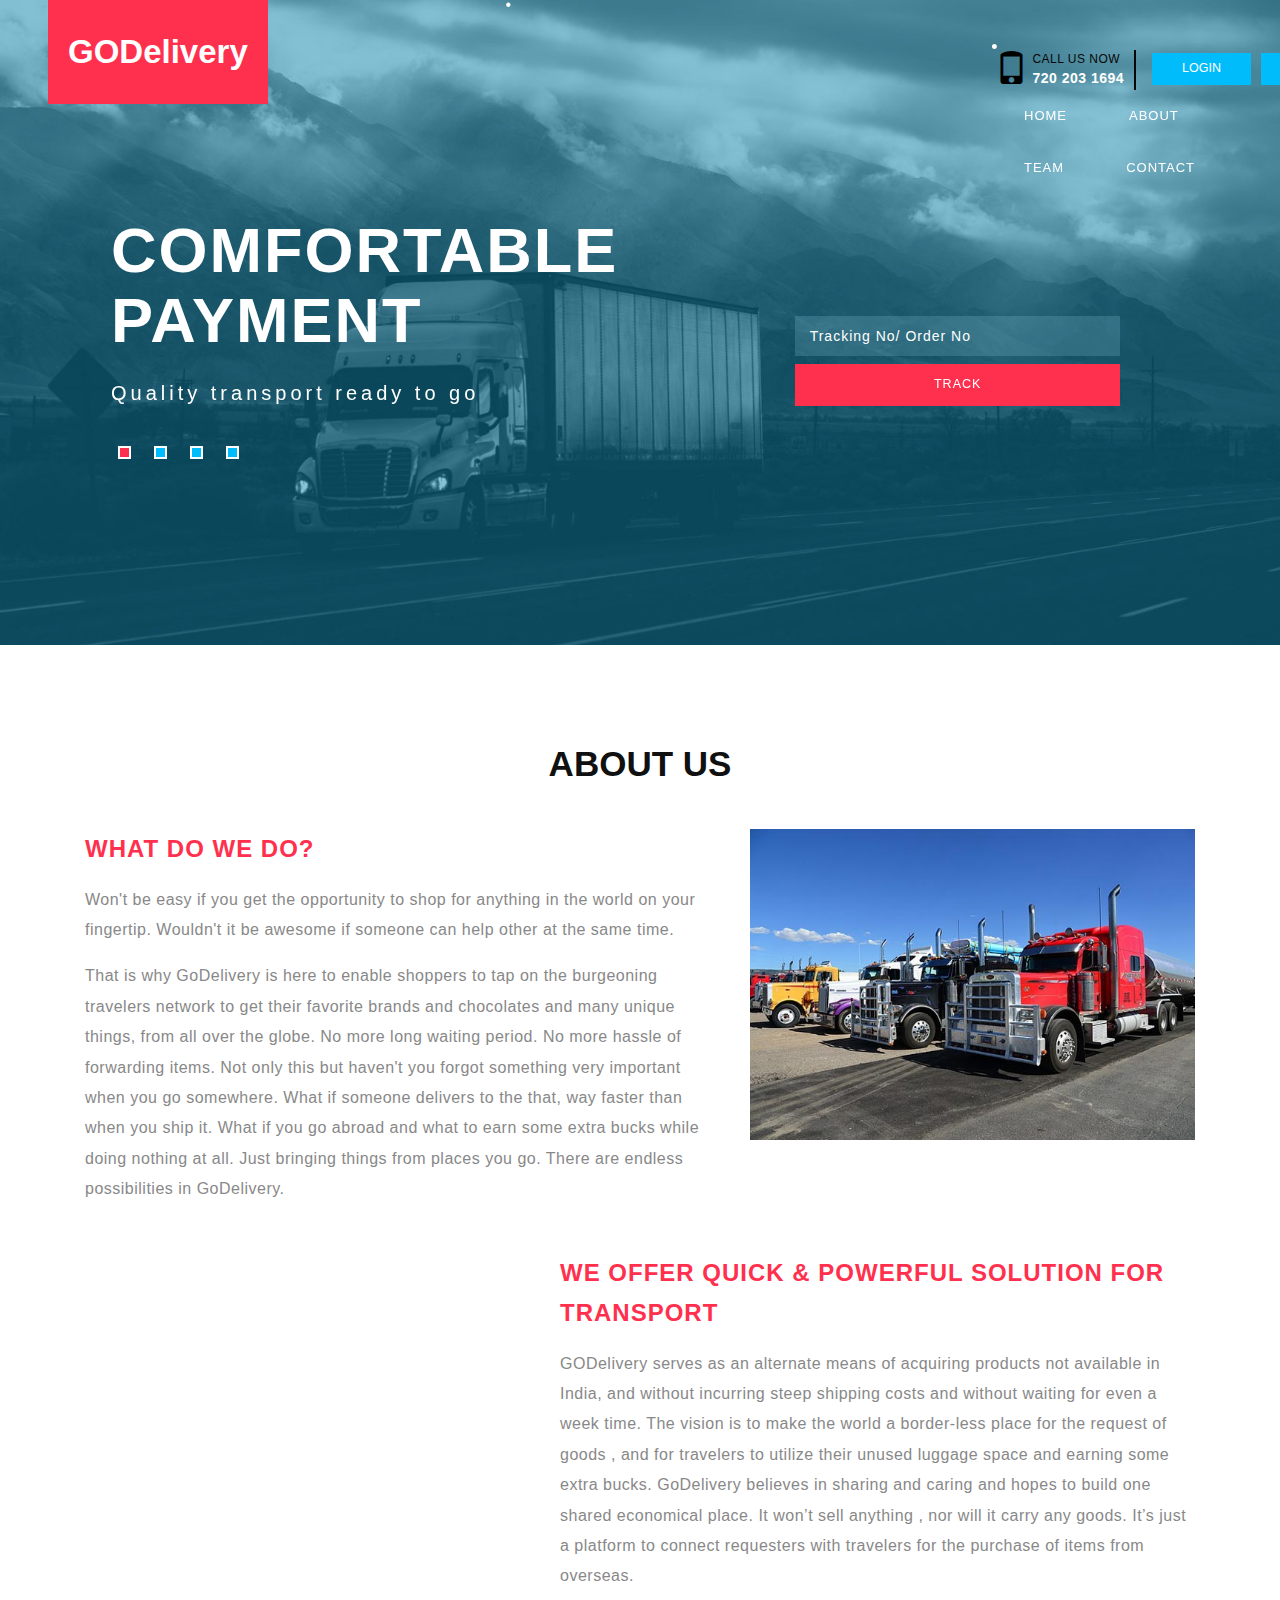
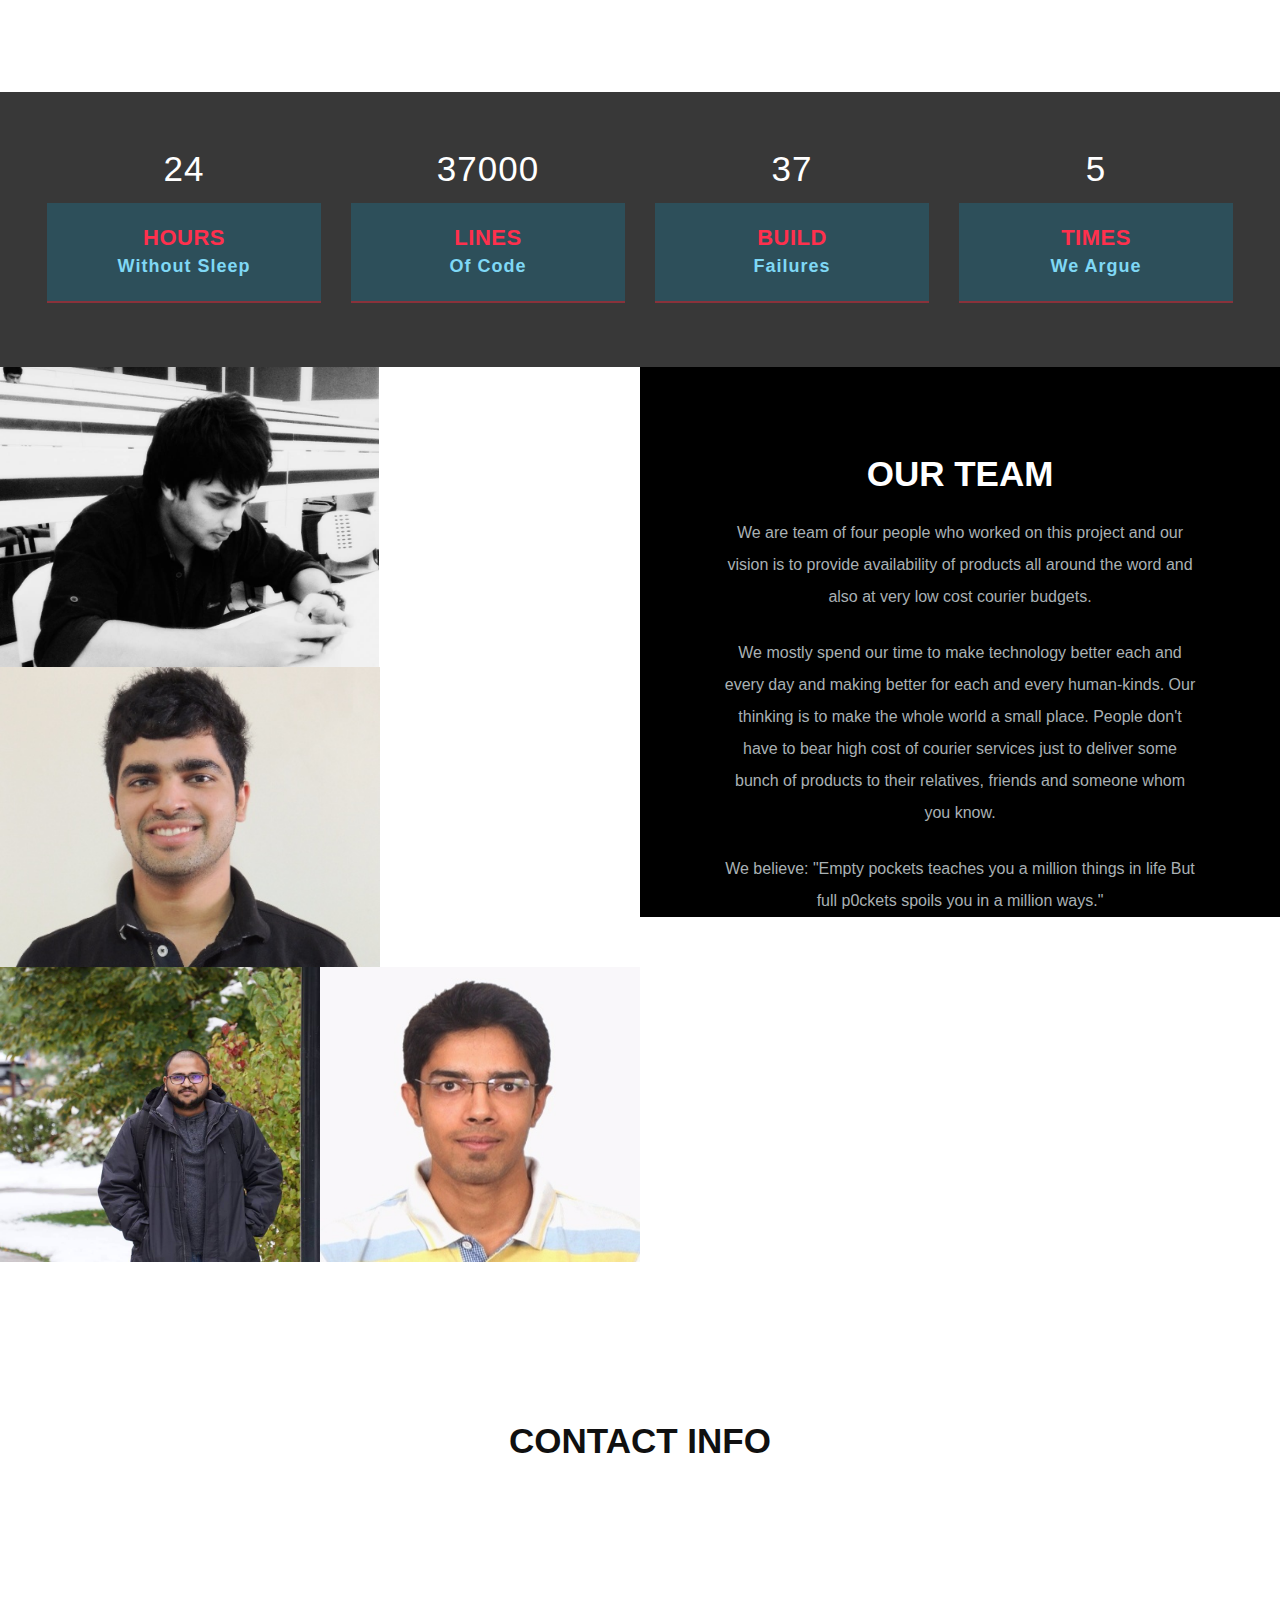
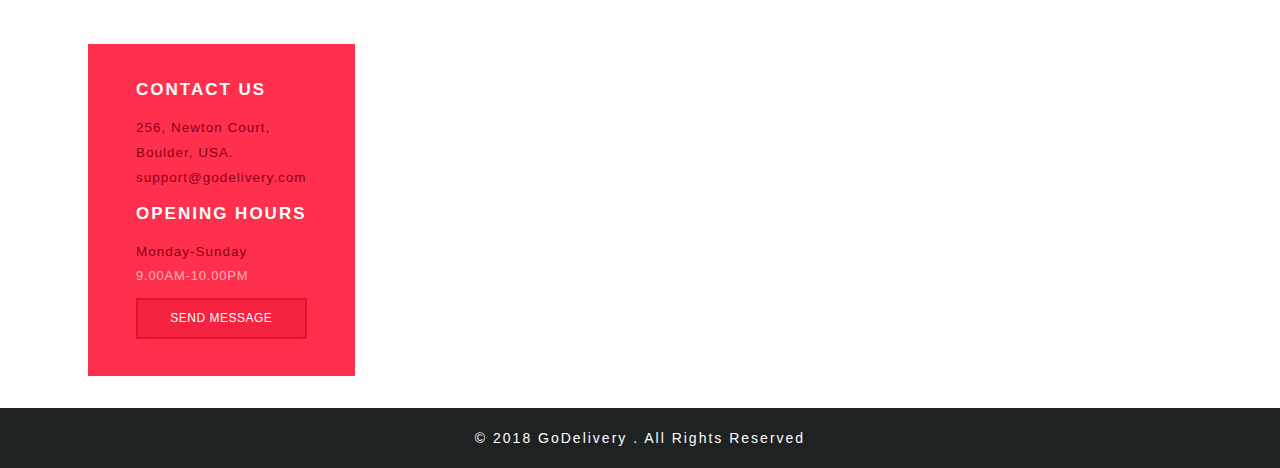
==== commit 0ffe39d2: "rectified the code" ====
--- a/index.html
+++ b/index.html
@@ -339,7 +339,7 @@
 					<img src="images/param.jpg" class="img-responsive" alt=" " />
 					<figcaption class="overlay">
 						<h4>Rohit Mehra</h4>
-						<span>Front-End</span>
+						<span>Front-End Developer</span>
 						<div class="w3l-social">
 							<ul>
 								<li>
